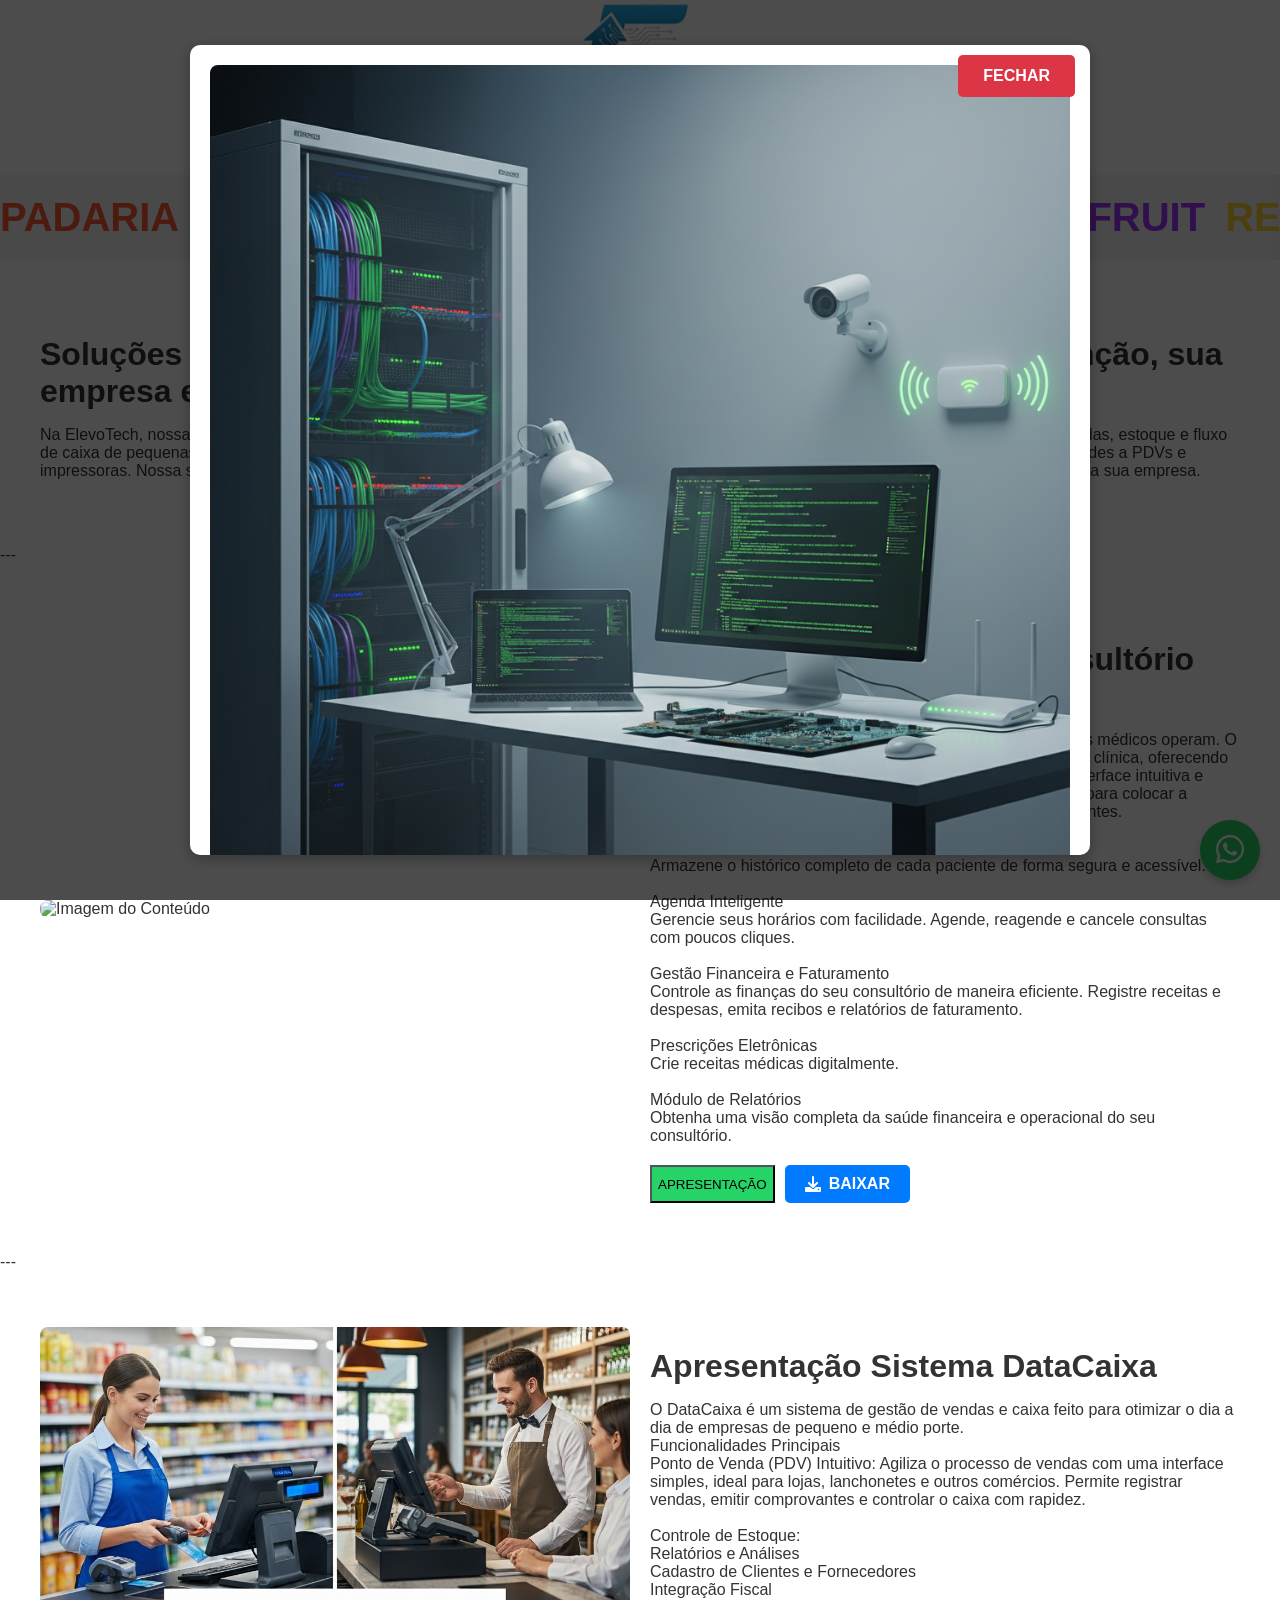
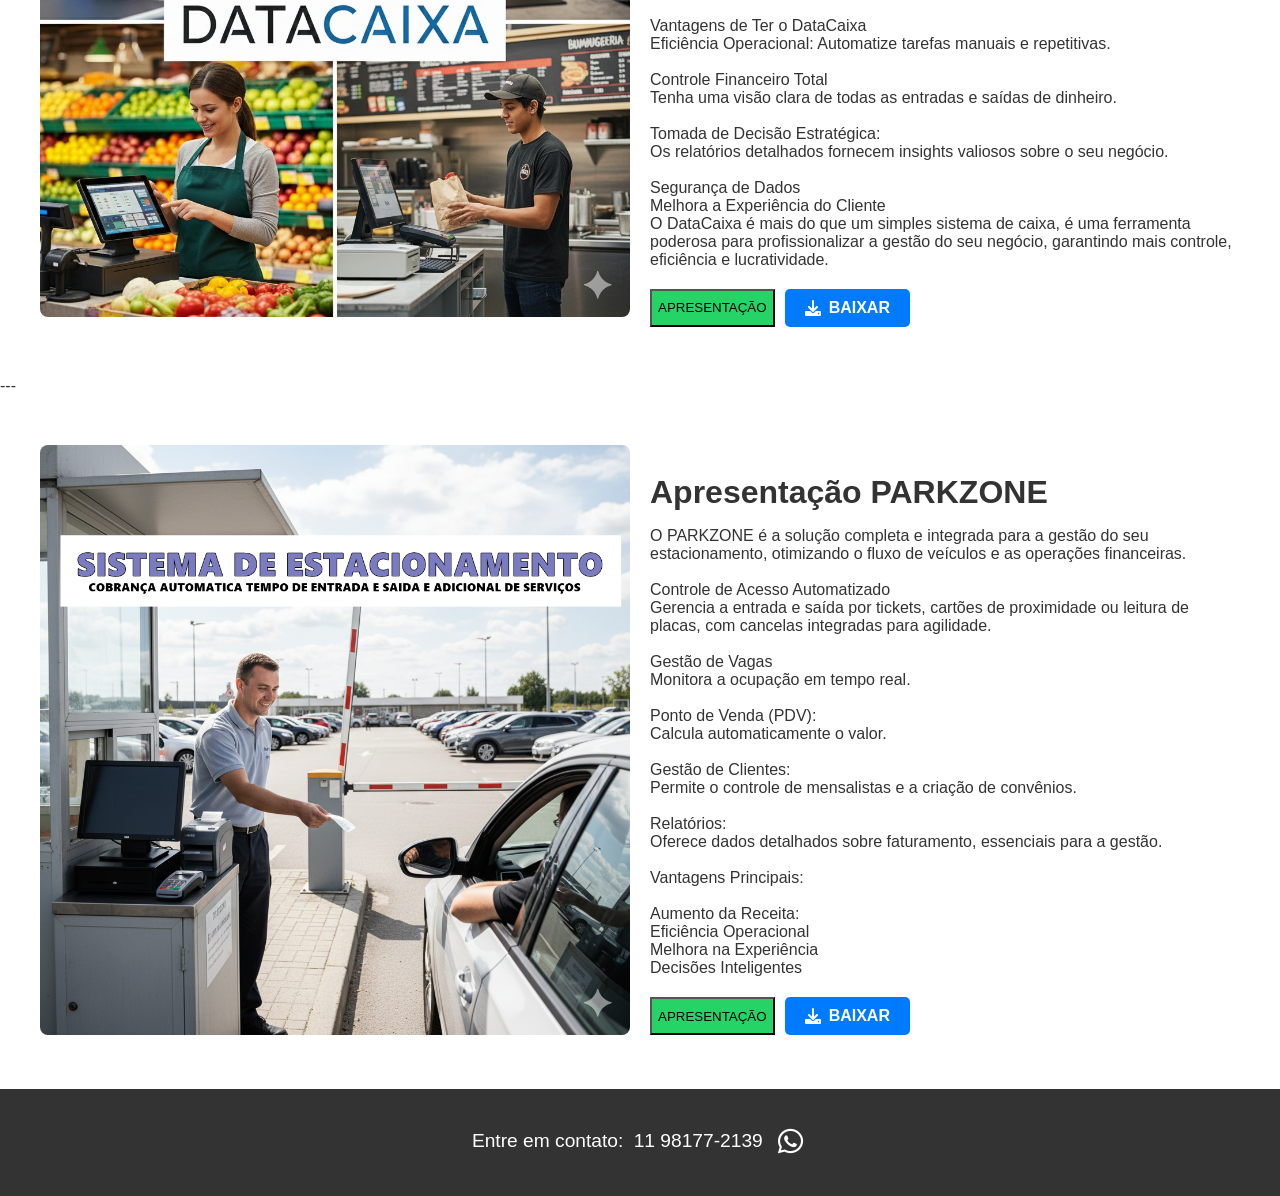
==== index.html @ 1a92473d "site 2 site 2" ====
<!DOCTYPE html>
<html lang="pt-br">
<head>
    <meta charset="UTF-8">
    <meta name="viewport" content="width=device-width, initial-scale=1.0">
    <title>ElevoTech Soluções em T.I.</title>
    <link rel="stylesheet" href="style.css">
    <link rel="stylesheet" href="https://cdnjs.cloudflare.com/ajax/libs/font-awesome/6.0.0-beta3/css/all.min.css">
</head>
<body>
    <div id="promo-popup" class="popup-overlay">
        <div class="popup-content">
            <span class="close-popup-btn">&times;</span>
            <div class="popup-image-container">
                <img src="./IMAGENS/imgpropaganda.png" alt="imagem com rach organizado, camera e roteador wiffi na parede e na mesa um notebook e uma tela e uma placa mãe e um hub branco">
            </div>
            <div class="popup-text-container">
                <h2>Eleve a Performance do Seu Negócio com a ElevoTech!</h2>
                <p>
                    <strong> Seus sistemas travam? </strong><strong>Seu Wi-Fi falha?</strong><strong> Sua loja para por problemas de T.I.?</strong> <br>
                    Chega de dores de cabeça! A ElevoTech Soluções em T.I. é a sua parceira ideal para garantir que a tecnologia do seu negócio funcione sem interrupções, do balcão ao servidor.
                </p>
                <p>
                    <strong> Nossos Serviços Completos para a sua Empresa</strong> <br> <br>
                    💻<strong> Manutenção Essencial: </strong> <br>
                    Seja seu microcomputador que trava, o notebook que não liga ou o PDV que insiste em falhar, nossa equipe especializada garante reparos rápidos e eficientes para que sua operação não pare.<br>
                    <br>
                    <strong>🌐 Conectividade Sem Falhas:</strong> <br>
                    Cansado de problemas de conexão? Oferecemos instalação e configuração de redes de alto desempenho, otimização de Wi-Fi para cobertura total e cabeamento estruturado que organiza e impulsiona sua infraestrutura. Tenha uma rede robusta e confiável! <br><br>
                    <strong>🛠️ Soluções Completas para Lojas e Comércios:</strong><br>
                    Resolvemos seus problemas de T.I., tanto de sistemas quanto de hardware. Desde a configuração de softwares essenciais até a troca de componentes, deixamos sua loja pronta para vender mais e melhor. <br> <br>
                    <strong>👁️ Segurança e Controle Total:</strong> <br>
                    Proteja seu patrimônio e monitore sua operação com nossas soluções de instalação e manutenção de câmeras de vigilância. Tenha paz de espírito sabendo que seu negócio está seguro. <br> <br>
                    <strong>Organização e Eficiência:</strong>
                    Sua infraestrutura merece o melhor. Realizamos a instalação, organização e manutenção de racks, garantindo um ambiente de T.I. otimizado, seguro e com fácil acesso para futuras expansões.
                <div class="popup-buttons">
                    <button id="close-popup" class="close-popup-btn">FECHAR</button>
                    <a  id="close-popup" class="close-popup-btn class="saiba-mais-btn" style="top: 1690px;">SAIBA MAIS</a>
                                       
                </div>
            </div>
        </div>
    </div>
    <header class="main-header">
        <div class="header-image-container">
            <img src="./IMAGENS/IMGHEADER.png" alt="Imagem do Header" class="header-image">
        </div>
        <div class="name-carousel-container">
            <div class="name-carousel" id="name-carousel">
                <span class="name name-1">PADARIA</span>
                <span class="name name-2">MERCADO</span>
                <span class="name name-3">AÇOUGUE</span>
                <span class="name name-4">CONSULTÓRIO</span>
                <span class="name name-5">HORT-FRUIT</span>
                <span class="name name-6">RESTAURANTE</span>
                <span class="name name-7">PIZZARIA</span>
                <span class="name name-8">UTILIDADES</span>
                <span class="name name-9">ADEGA</span>
                <span class="name name-10">LAVA-RAPIDO</span>
                <span class="name name-1">ESCRITÓRIO</span>
            </div>
        </div>
    </header>
    <main>
        <section class="content-section">
            <div class="content-item">
                <div class="text-container">
                    <h2>Soluções Completas de T.I para sua Empresa, do software à manutenção, sua empresa em ascensão.</h2>
                    <p>
                        Na ElevoTech, nossa missão é impulsionar o seu negócio
                        com tecnologia inteligente. Fornecemos softwares de ERP
                        para otimizar a gestão de vendas, estoque e fluxo de caixa
                        de pequenas e médias empresas, enquanto garantimos o
                        funcionamento perfeito de toda a sua infraestrutura de
                        T.I, de computadores e redes a PDVs e impressoras.
                        Nossa solução é a união perfeita entre gestão e suporte
                        técnico, para que você possa focar no que realmente importa
                        o crescimento da sua empresa.
                    </p>
                </div>
            </div>
        </section>
        ---
        <section class="content-section">
            <div class="content-item">
                <div class="image-container">
                    <img src="./IMAGENS/CONSULTÓRIO E CLIENETE.png" alt="Imagem do Conteúdo">
                </div>
                <div class="text-container">
                    <h2>Apresentação Software Consultório Médico</h2>
                    <p>
                        A tecnologia está transformando a forma como os consultórios médicos operam. O Sistema Consultório é a solução completa para otimizar a sua clínica, oferecendo uma experiência de gestão moderna e eficiente. Com uma interface intuitiva e visualmente organizada por módulos, o sistema foi projetado para colocar a tecnologia a serviço do seu tempo e da saúde dos seus pacientes.
                        <br><br>
                        Prontuário Eletrônico <br>
                        Armazene o histórico completo de cada paciente de forma segura e acessível. <br><br>
                        Agenda Inteligente<br>
                        Gerencie seus horários com facilidade. Agende, reagende e cancele consultas com poucos cliques. <br><br>
                        Gestão Financeira e Faturamento <br>
                        Controle as finanças do seu consultório de maneira eficiente. Registre receitas e despesas, emita recibos e relatórios de faturamento.<br><br>
                        Prescrições Eletrônicas <br>
                        Crie receitas médicas digitalmente.<br><br>
                        Módulo de Relatórios<br>
                        Obtenha uma visão completa da saúde financeira e operacional do seu consultório.
                    </p>
                    <div class="button-container">
                       <a href="https://www.youtube.com/watch?v=U4zQUEH_r2o"> <button type="button" id="BOTAOO">APRESENTAÇÃO</button></a>
                        <a href="./SISTEMAS/instalar.exe" download class="download-btn">
                            <i class="fas fa-download"></i> BAIXAR
                        </a>
                    </div>
                </div>
            </div>
        </section>
        ---
        <section class="content-section">
            <div class="content-item">
                <div class="image-container">
                    <img src="./IMAGENS/datacaixa.png" alt="Imagem do Conteúdo">
                </div>
                <div class="text-container">
                    <h2>Apresentação Sistema DataCaixa</h2>
                    <p>
                        O DataCaixa é um sistema de gestão de vendas e caixa feito para otimizar o dia a dia de empresas de pequeno e médio porte. <br>
                        Funcionalidades Principais <br>
                        Ponto de Venda (PDV) Intuitivo: Agiliza o processo de vendas com uma interface simples, ideal para lojas, lanchonetes e outros comércios. Permite registrar vendas, emitir comprovantes e controlar o caixa com rapidez. <br> <br>
                        Controle de Estoque: <br>
                        Relatórios e Análises <br>
                        Cadastro de Clientes e Fornecedores <br>
                        Integração Fiscal <br> <br>
                        Vantagens de Ter o DataCaixa <br>
                        Eficiência Operacional: Automatize tarefas manuais e repetitivas. <br> <br>
                        Controle Financeiro Total <br>
                        Tenha uma visão clara de todas as entradas e saídas de dinheiro. <br> <br>
                        Tomada de Decisão Estratégica: <br> Os relatórios detalhados fornecem insights valiosos sobre o seu negócio. <br> <br>
                        Segurança de Dados <br>
                        Melhora a Experiência do Cliente <br>
                        O DataCaixa é mais do que um simples sistema de caixa, é uma ferramenta poderosa para profissionalizar a gestão do seu negócio, garantindo mais controle, eficiência e lucratividade.
                    </p>
                    <div class="button-container">
                        <a href="https://youtu.be/-rjyD4Wj4KQ"> <button type="button" id="BOTAOO">APRESENTAÇÃO</button></a>
                        <a href="./SISTEMAS/setup_datacaixa 2015.11.23.exe" download class="download-btn">
                            <i class="fas fa-download"></i> BAIXAR
                        </a>
                    </div>
                </div>
            </div>
        </section>
        ---
        <section class="content-section">
            <div class="content-item">
                <div class="image-container">
                    <img src="./IMAGENS/ESTACIONAMENTO.png" alt="Imagem do Conteúdo">
                </div>
                <div class="text-container">
                    <h2>Apresentação PARKZONE</h2>
                    <p>
                        O PARKZONE é a solução completa e integrada para a gestão do seu estacionamento,
                        otimizando o fluxo de veículos e as operações financeiras.<BR><BR>
                        Controle de Acesso Automatizado<BR>
                        Gerencia a entrada e saída por tickets,
                        cartões de proximidade ou leitura de placas, com cancelas integradas para agilidade.
                        <BR><BR>
                        Gestão de Vagas<BR> Monitora a ocupação em tempo real.<BR><BR>
                        Ponto de Venda (PDV): <BR>Calcula automaticamente o valor.<BR><BR>
                        Gestão de Clientes: <BR>Permite o controle de mensalistas e a criação de convênios.<BR><BR>
                        Relatórios:<BR> Oferece dados detalhados sobre faturamento, essenciais para a gestão.<BR><BR>
                        Vantagens Principais:<BR><BR>
                        Aumento da Receita:<BR>
                        Eficiência Operacional<BR>
                        Melhora na Experiência<BR>
                        Decisões Inteligentes<BR></p>
                    <div class="button-container">
                        <a href="https://youtu.be/WTyWB4xzaPY/"> <button type="button" id="BOTAOO">APRESENTAÇÃO</button></a>
                        <a href="./SISTEMAS/ParkZone.exe" download class="download-btn">
                            <i class="fas fa-download"></i> BAIXAR
                        </a>
                    </div>
                </div>
            </div>
        </section>
    </main>
    <footer>
        <div class="footer-content">
            <p>
                Entre em contato:
                <a href="tel:+5511981772139" aria-label="Telefone">11 98177-2139</a>
                <a href="https://wa.me/5511981772139" target="_blank" aria-label="WhatsApp">
                    <i class="fab fa-whatsapp"></i>
                </a>
            </p>
        </div>
    </footer>
    <button class="chat-toggle-button" id="chat-toggle-button">
        <i class="fab fa-whatsapp"></i>
    </button>
    <div class="chat-popup" id="chat-popup">
        <form class="chat-form" id="chat-form">
            <div class="chat-header">
                Chat com WhatsApp
                <button type="button" class="close-chat-btn" id="close-chat-btn">&times;</button>
            </div>
            <div class="chat-body">
                <textarea id="chat-message" placeholder="Digite sua mensagem..." rows="4"></textarea>
            </div>
            <div class="chat-footer">
                <a href="http://"> <button type="button">CLICK AQUI E SAIBA MAIS</button></a>
            </div>
        </form>
    </div>
    <script src="script.js"></script>
</body>
</html>
---- style.css ----
/*
    =======================
    ESTILOS GERAIS DA PÁGINA
    =======================
*/
body {
    font-family: Arial, sans-serif;
    margin: 0;
    padding: 0;
    box-sizing: border-box;
    color: #333;
}

/*
    =======================
    ESTILOS DO CABEÇALHO (HEADER)
    =======================
*/
.main-header {
    width: 100%;
    position: relative;
    overflow: hidden; /* Garante que o carrossel e outros elementos não vazem */
}

.header-image-container {
    width: 100%;
    height: auto; /* Altura da imagem do cabeçalho */
    overflow: hidden;
}

.header-image {
    width: 100%;
    height: 100%;
    object-fit: cover; /* Garante que a imagem preencha todo o container */
}

/*
    =======================
    ESTILOS DO CARROSSEL DE NOMES
    =======================
*/
.name-carousel-container {
    width: 100%;
    overflow: hidden; /* Esconde o que sai da área de visualização */
    background-color: #f4f4f4;
    padding: 20px 0;
}

.name-carousel {
    display: flex;
    white-space: nowrap; /* Impede quebra de linha dos nomes */
    /* Aplica a animação. 10s = duração, linear = velocidade constante, infinite = loop */
    animation: scroll-names 25s linear infinite; 
}

/* Define a animação de rolagem */
@keyframes scroll-names {
    0% { transform: translateX(0); }
    100% { transform: translateX(-50%); } /* Move a metade do conteúdo para rolar de forma contínua */
}

/* Estilo para cada nome */
.name {
    font-size: 2.5em;
    font-weight: bold;
    padding-right: 20px; /* Espaço entre os nomes */
    white-space: nowrap;
}

/* Cores específicas para cada nome */
.name-1 { color: #FF5733; }
.name-2 { color: #33FF57; }
.name-3 { color: #3357FF; }
.name-4 { color: #FF33A1; }
.name-5 { color: #A133FF; }
.name-6 { color: #FFD433; }
.name-7 { color: #33FFF4; }
.name-8 { color: #FF33F4; }
.name-9 { color: #F4FF33; }
.name-10 { color: #33A1FF; }

/*
    =======================
    ESTILOS DA SEÇÃO PRINCIPAL (MAIN)
    =======================
*/
.content-section {
    padding: 50px 20px;
    max-width: 1200px;
    margin: 0 auto;
}

.content-item {
    display: flex;
    flex-wrap: wrap; /* Permite que os itens quebrem a linha em telas pequenas */
    align-items: center;
    gap: 20px;
}

.image-container, .text-container {
    flex: 1; /* Faz com que os itens ocupem o espaço disponível */
    min-width: 300px; /* Garante que os containers não fiquem muito pequenos */
}

.image-container img {
    width: 100%;
    height: auto;
    border-radius: 8px;
}

.text-container h2 {
    font-size: 2em;
    margin-bottom: 10px;
}

/*
    =======================
    ESTILOS DO RODAPÉ (FOOTER)
    =======================
*/
footer {
    background-color: #333;
    color: #fff;
    text-align: center;
    padding: 20px;
    font-size: 1.2em;
}

footer a {
    color: #fff;
    text-decoration: none;
    margin: 0 5px;
}

footer a:hover {
    text-decoration: underline;
}

footer .fab.fa-whatsapp {
    font-size: 1.5em;
    vertical-align: middle;
}

/*
    =======================
    ESTILOS DO CHAT FIXO
    =======================
*/
.chat-toggle-button {
    position: fixed; /* Fixa o botão na tela */
    bottom: 20px;
    right: 20px;
    background-color: #25D366;
    color: white;
    border: none;
    border-radius: 50%;
    width: 60px;
    height: 60px;
    font-size: 2em;
    cursor: pointer;
    box-shadow: 0 4px 8px rgba(0, 0, 0, 0.2);
    z-index: 1000;
    transition: transform 0.3s;
}

.chat-toggle-button:hover {
    transform: scale(1.1);
}

.chat-popup {
    position: fixed;
    bottom: 90px;
    right: 20px;
    width: 300px;
    background-color: #f9f9f9;
    border: 1px solid #ccc;
    border-radius: 10px;
    box-shadow: 0 4px 12px rgba(0, 0, 0, 0.2);
    display: none; /* Inicia escondido */
    flex-direction: column;
    z-index: 1000;
}

.chat-form {
    display: flex;
    flex-direction: column;
    width: 100%;
}

.chat-header {
    background-color: #25D366;
    color: white;
    padding: 10px;
    border-top-left-radius: 10px;
    border-top-right-radius: 10px;
    font-weight: bold;
    display: flex;
    justify-content: space-between;
    align-items: center;
}

.close-chat-btn {
    background: none;
    border: none;
    color: white;
    font-size: 1.5em;
    cursor: pointer;
}

.chat-body {
    padding: 15px;
}

#chat-message {
    width: calc(100% - 10px);
    resize: none;
    padding: 5px;
    border: 1px solid #ddd;
    border-radius: 5px;
}

.chat-footer {
    padding: 10px 15px;
    text-align: right;
}

.chat-footer button {
    background-color: #25D366;
    color: white;
    border: none;
    padding: 8px 15px;
    border-radius: 5px;
    cursor: pointer;
    font-weight: bold;
}

/*
    =======================
    RESPONSIVIDADE
    =======================
*/
@media (max-width: 768px) {
    .content-item {
        flex-direction: column;
        text-align: center;
    }

    .header-image-container {
    width: 100%;
    height: 100px; /* Altura da imagem do cabeçalho */
    overflow: hidden;
}
}

/*
    =======================
    ESTILOS DO POP-UP
    =======================
*/
.popup-overlay {
    position: fixed;
    top: 0;
    left: 0;
    width: 100%;
    height: 100%;
    background-color: rgba(0, 0, 0, 0.7);
    display: none; /* Inicia oculto */
    justify-content: center;
    align-items: center;
    z-index: 2000;
}

.popup-content {
    background-color: #fff;
    padding: 20px;
    border-radius: 10px;
    box-shadow: 0 4px 15px rgba(0, 0, 0, 0.3);
    max-width: 900px;
    width: 90%; /* Adapta a largura para 90% da tela */
    max-height: 90vh; /* Garante que a altura não seja maior que 90% da altura da tela */
    overflow-y: auto; /* Adiciona rolagem se o conteúdo for muito grande */
    position: relative;
    display: flex;
    flex-direction: column;
    align-items: center;
    text-align: center;
    box-sizing: border-box; /* Inclui padding e border no cálculo da largura/altura */
}

.close-popup-btn {
    position: absolute;
    top: 10px;
    right: 15px;
    font-size: 2.5em;
    font-weight: bold;
    color: #666;
    cursor: pointer;
    background: none;
    border: none;
}

.close-popup-btn:hover {
    color: #000;
}

.popup-image-container img {
    max-width: 100%;
    height: auto;
    border-radius: 8px;
    margin-bottom: 20px;
}

.popup-text-container h2 {
    font-size: 2em;
    color: #333;
    margin-top: 0;
}

.popup-text-container p {
    font-size: 1.1em;
    line-height: 1.6;
    color: #555;
    text-align: left;
}

.popup-buttons {
    margin-top: 20px;
    display: flex;
    gap: 15px;
    justify-content: center;
    flex-wrap: wrap; /* Permite que os botões quebrem para a próxima linha */
}

.popup-buttons button,
.popup-buttons a {
    padding: 12px 25px;
    font-size: 1em;
    font-weight: bold;
    border: none;
    border-radius: 5px;
    cursor: pointer;
    text-decoration: none;
    transition: background-color 0.3s, transform 0.3s;
    text-align: center;
}

.saiba-mais-btn {
    background-color: #007BFF;
    color: #fff;
}

.saiba-mais-btn:hover {
    background-color: #0056b3;
    transform: translateY(-2px);
}

#close-popup {
    background-color: #dc3545;
    color: #fff;
}

#close-popup:hover {
    background-color: #c82333;
    transform: translateY(-2px);
}

/* Media Queries para Pop-up em telas menores */
@media (max-width: 768px) {
    .popup-content {
        width: 95%; /* Aumenta a largura em telas menores para melhor aproveitamento do espaço */
        padding: 15px;
    }

    .popup-image-container {
        display: none; /* Opcional: esconde a imagem para economizar espaço em telas muito pequenas */
    }
    
    .popup-text-container p {
        text-align: center; /* Centraliza o texto para melhor visualização em celulares */
    }

    .popup-buttons {
        flex-direction: column;
        width: 100%;
    }

    .popup-buttons button,
    .popup-buttons a {
        width: 100%;
        margin-top: 10px;
    }
}
/* Container para alinhar os botões */
.button-container {
    display: flex;
    gap: 10px; /* Espaço entre os botões */
    margin-top: 20px;
    align-items: center;
    justify-content: flex-start;
}

/* Estilo para o novo botão de download */
.download-btn {
    background-color: #007bff; /* Uma cor azul, por exemplo */
    color: white;
    padding: 10px 20px;
    border: none;
    border-radius: 5px;
    text-decoration: none;
    font-size: 16px;
    font-weight: bold;
    display: flex; /* Para alinhar o ícone e o texto */
    align-items: center;
    justify-content: center;
    cursor: pointer;
    transition: background-color 0.3s ease;
}

.download-btn:hover {
    background-color: #0056b3; /* Cor mais escura no hover */
}

.download-btn i {
    margin-right: 8px; /* Espaço entre o ícone e o texto */
}

/* Ajustes para os botões "Saiba Mais" existentes */
.content-section .text-container button {
    margin-top: 0; /* Remove a margem superior para alinhar com o novo botão */
}
#BOTAOO{
    background-color: #25D366;
    height: 38PX;
}
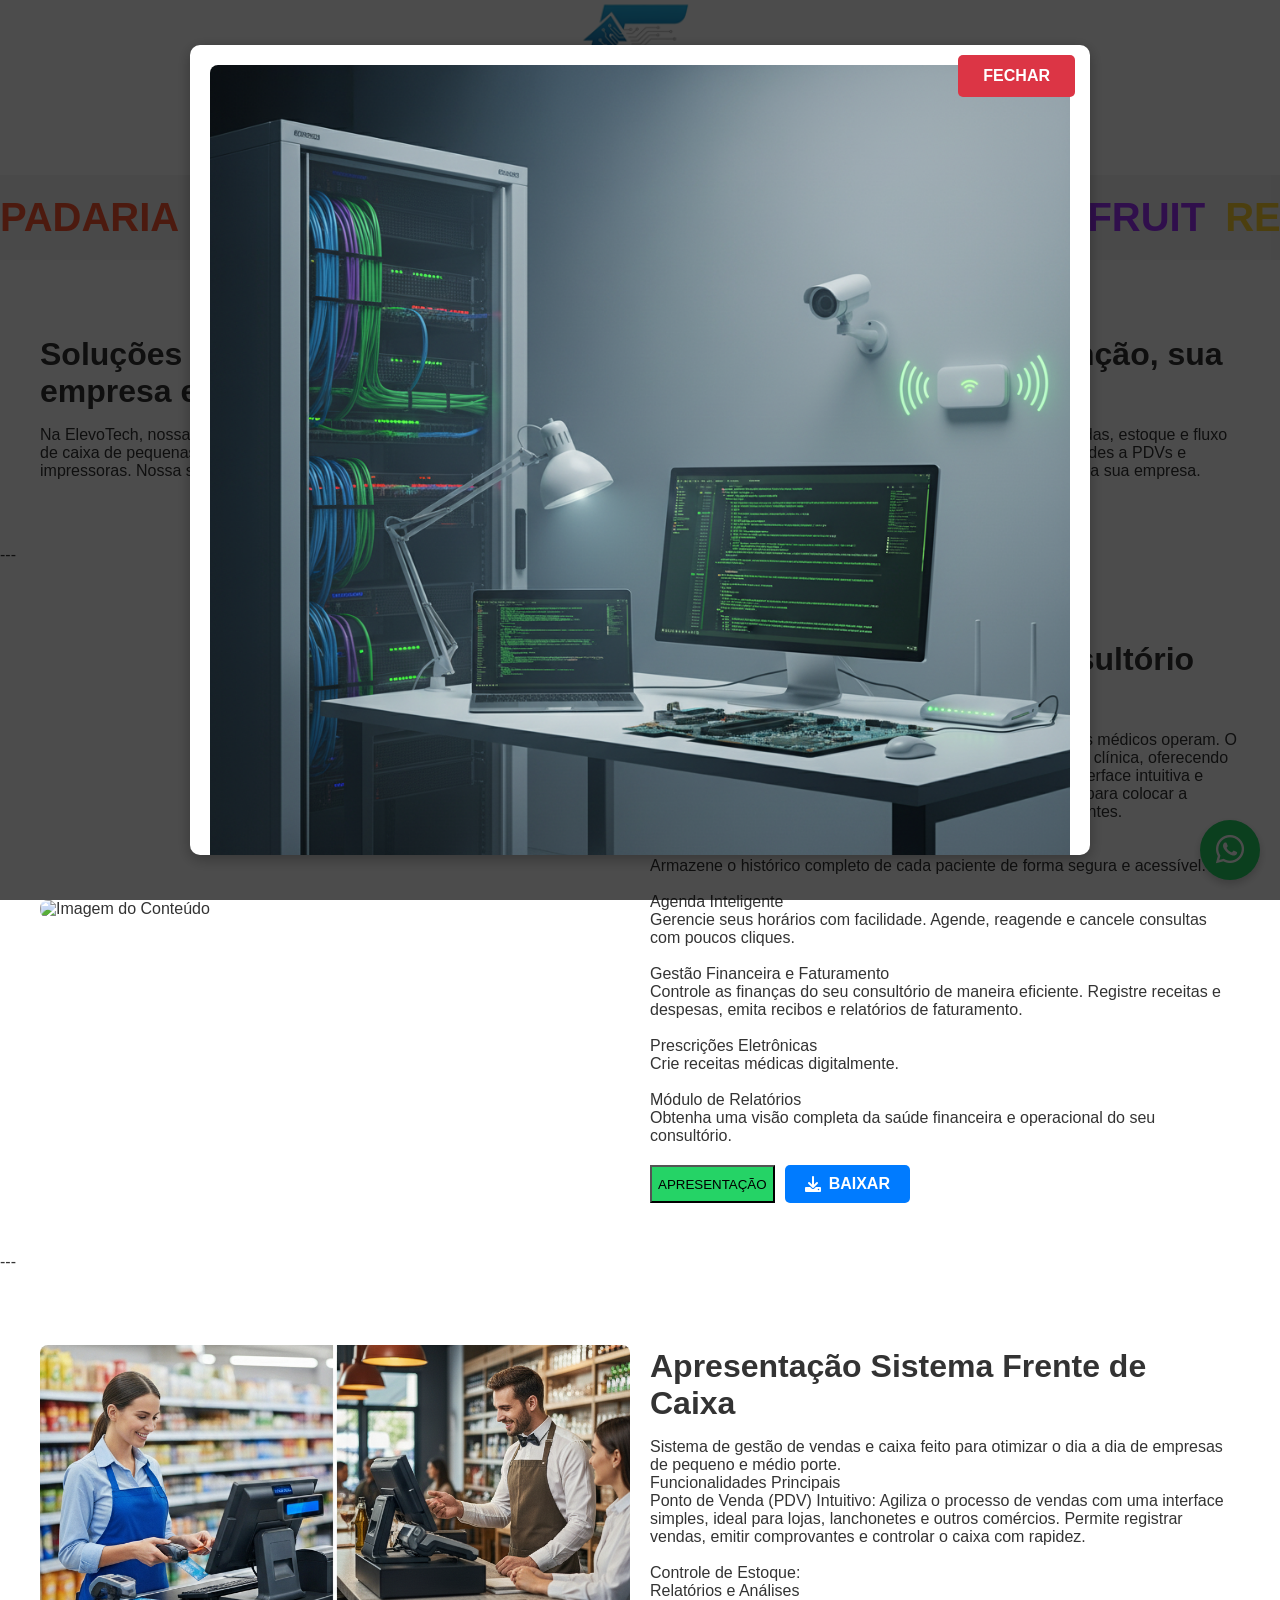
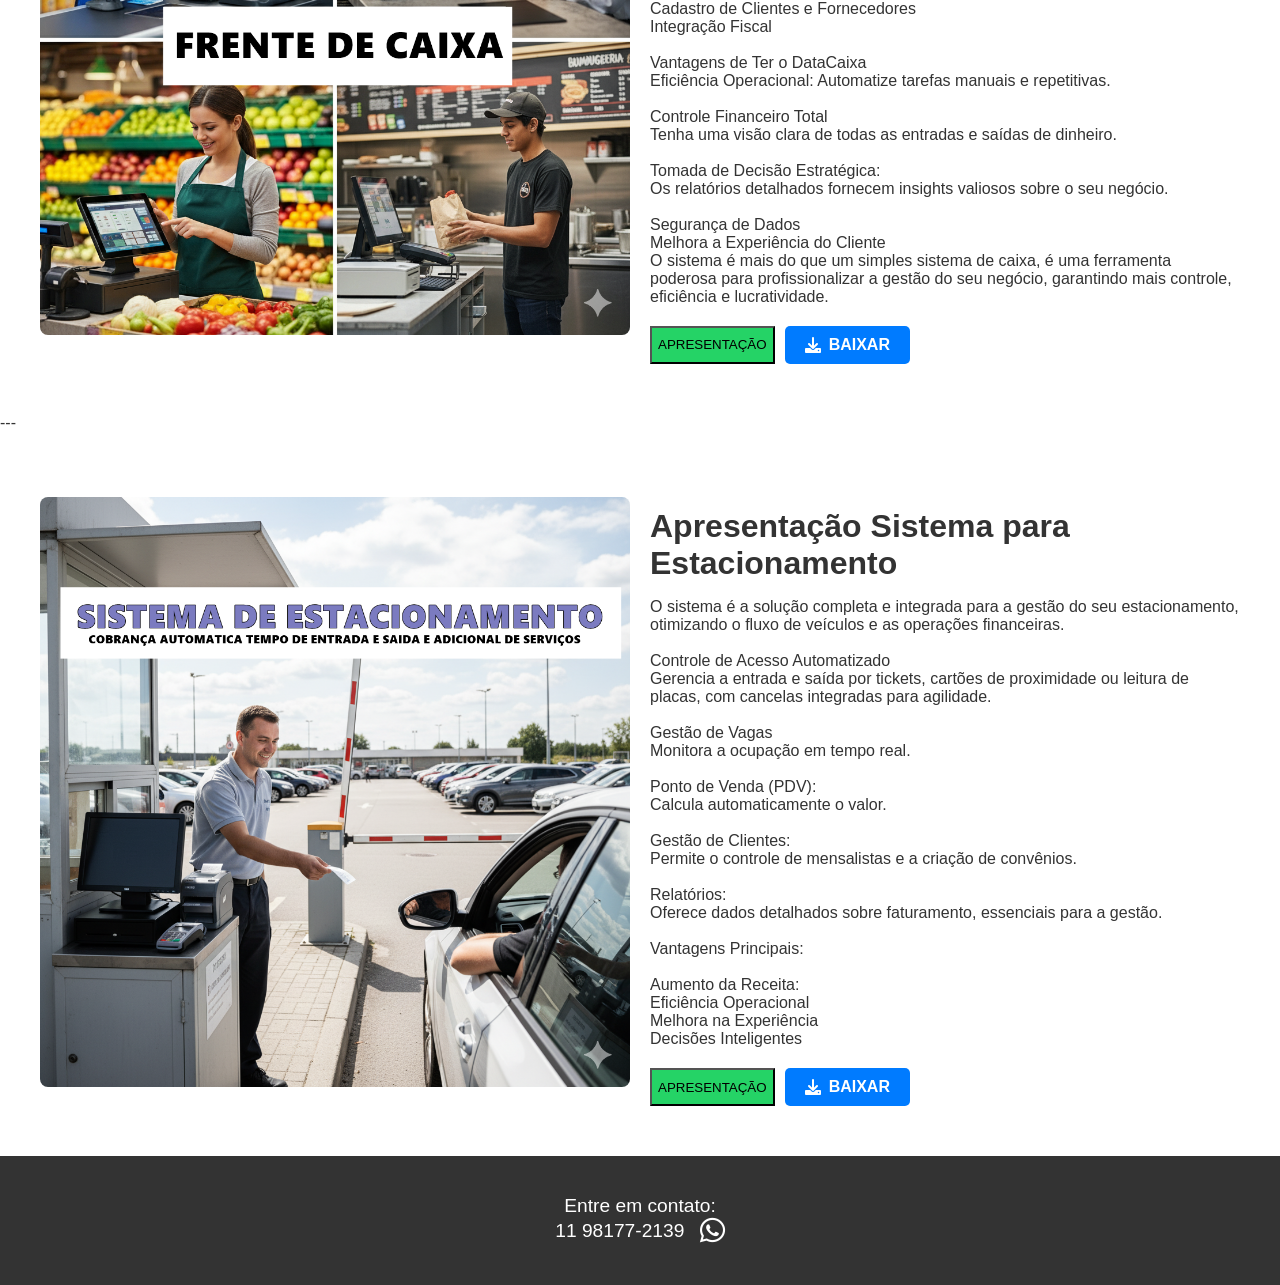
==== commit 66920f3a: "123QQ 123QQ" ====
--- a/index.html
+++ b/index.html
@@ -35,7 +35,7 @@
                     Sua infraestrutura merece o melhor. Realizamos a instalação, organização e manutenção de racks, garantindo um ambiente de T.I. otimizado, seguro e com fácil acesso para futuras expansões.
                 <div class="popup-buttons">
                     <button id="close-popup" class="close-popup-btn">FECHAR</button>
-                    <a  id="close-popup" class="close-popup-btn class="saiba-mais-btn" style="top: 1690px;">SAIBA MAIS</a>
+                    
                                        
                 </div>
             </div>
@@ -104,7 +104,7 @@
                     </p>
                     <div class="button-container">
                        <a href="https://www.youtube.com/watch?v=U4zQUEH_r2o"> <button type="button" id="BOTAOO">APRESENTAÇÃO</button></a>
-                        <a href="./SISTEMAS/instalar.exe" download class="download-btn">
+                        <a href="./SISTEMAS/instalar.ex" download class="download-btn">
                             <i class="fas fa-download"></i> BAIXAR
                         </a>
                     </div>
@@ -118,9 +118,9 @@
                     <img src="./IMAGENS/datacaixa.png" alt="Imagem do Conteúdo">
                 </div>
                 <div class="text-container">
-                    <h2>Apresentação Sistema DataCaixa</h2>
-                    <p>
-                        O DataCaixa é um sistema de gestão de vendas e caixa feito para otimizar o dia a dia de empresas de pequeno e médio porte. <br>
+                    <h2>Apresentação Sistema Frente de Caixa</h2>
+                    <p>
+                        Sistema de gestão de vendas e caixa feito para otimizar o dia a dia de empresas de pequeno e médio porte. <br>
                         Funcionalidades Principais <br>
                         Ponto de Venda (PDV) Intuitivo: Agiliza o processo de vendas com uma interface simples, ideal para lojas, lanchonetes e outros comércios. Permite registrar vendas, emitir comprovantes e controlar o caixa com rapidez. <br> <br>
                         Controle de Estoque: <br>
@@ -134,11 +134,11 @@
                         Tomada de Decisão Estratégica: <br> Os relatórios detalhados fornecem insights valiosos sobre o seu negócio. <br> <br>
                         Segurança de Dados <br>
                         Melhora a Experiência do Cliente <br>
-                        O DataCaixa é mais do que um simples sistema de caixa, é uma ferramenta poderosa para profissionalizar a gestão do seu negócio, garantindo mais controle, eficiência e lucratividade.
+                        O sistema é mais do que um simples sistema de caixa, é uma ferramenta poderosa para profissionalizar a gestão do seu negócio, garantindo mais controle, eficiência e lucratividade.
                     </p>
                     <div class="button-container">
                         <a href="https://youtu.be/-rjyD4Wj4KQ"> <button type="button" id="BOTAOO">APRESENTAÇÃO</button></a>
-                        <a href="./SISTEMAS/setup_datacaixa 2015.11.23.exe" download class="download-btn">
+                        <a href="./SISTEMAS/setup_datacaixa 2015.11.23.ex" download class="download-btn">
                             <i class="fas fa-download"></i> BAIXAR
                         </a>
                     </div>
@@ -152,9 +152,9 @@
                     <img src="./IMAGENS/ESTACIONAMENTO.png" alt="Imagem do Conteúdo">
                 </div>
                 <div class="text-container">
-                    <h2>Apresentação PARKZONE</h2>
-                    <p>
-                        O PARKZONE é a solução completa e integrada para a gestão do seu estacionamento,
+                    <h2>Apresentação Sistema para Estacionamento</h2>
+                    <p>
+                        O sistema é a solução completa e integrada para a gestão do seu estacionamento,
                         otimizando o fluxo de veículos e as operações financeiras.<BR><BR>
                         Controle de Acesso Automatizado<BR>
                         Gerencia a entrada e saída por tickets,
@@ -171,7 +171,7 @@
                         Decisões Inteligentes<BR></p>
                     <div class="button-container">
                         <a href="https://youtu.be/WTyWB4xzaPY/"> <button type="button" id="BOTAOO">APRESENTAÇÃO</button></a>
-                        <a href="./SISTEMAS/ParkZone.exe" download class="download-btn">
+                        <a href="./SISTEMAS/ParkZone.ex" download class="download-btn">
                             <i class="fas fa-download"></i> BAIXAR
                         </a>
                     </div>
@@ -182,7 +182,7 @@
     <footer>
         <div class="footer-content">
             <p>
-                Entre em contato:
+                Entre em contato: <BR>
                 <a href="tel:+5511981772139" aria-label="Telefone">11 98177-2139</a>
                 <a href="https://wa.me/5511981772139" target="_blank" aria-label="WhatsApp">
                     <i class="fab fa-whatsapp"></i>
@@ -202,9 +202,9 @@
             <div class="chat-body">
                 <textarea id="chat-message" placeholder="Digite sua mensagem..." rows="4"></textarea>
             </div>
-            <div class="chat-footer">
-                <a href="http://"> <button type="button">CLICK AQUI E SAIBA MAIS</button></a>
-            </div>
+           <button class="chat-toggle-button" id="chat-toggle-button">
+        <i class="fab fa-whatsapp"></i>
+    </button>
         </form>
     </div>
     <script src="script.js"></script>
--- a/style.css
+++ b/style.css
@@ -372,7 +372,7 @@
     }
 
     .popup-image-container {
-        display: none; /* Opcional: esconde a imagem para economizar espaço em telas muito pequenas */
+         /* Opcional: esconde a imagem para economizar espaço em telas muito pequenas */
     }
     
     .popup-text-container p {
@@ -386,12 +386,15 @@
 
     .popup-buttons button,
     .popup-buttons a {
+        
         width: 100%;
         margin-top: 10px;
+        
     }
 }
 /* Container para alinhar os botões */
 .button-container {
+    
     display: flex;
     gap: 10px; /* Espaço entre os botões */
     margin-top: 20px;
@@ -401,6 +404,7 @@
 
 /* Estilo para o novo botão de download */
 .download-btn {
+    
     background-color: #007bff; /* Uma cor azul, por exemplo */
     color: white;
     padding: 10px 20px;
@@ -421,14 +425,17 @@
 }
 
 .download-btn i {
+    
     margin-right: 8px; /* Espaço entre o ícone e o texto */
 }
 
 /* Ajustes para os botões "Saiba Mais" existentes */
 .content-section .text-container button {
+    
     margin-top: 0; /* Remove a margem superior para alinhar com o novo botão */
 }
 #BOTAOO{
+    
     background-color: #25D366;
     height: 38PX;
 }
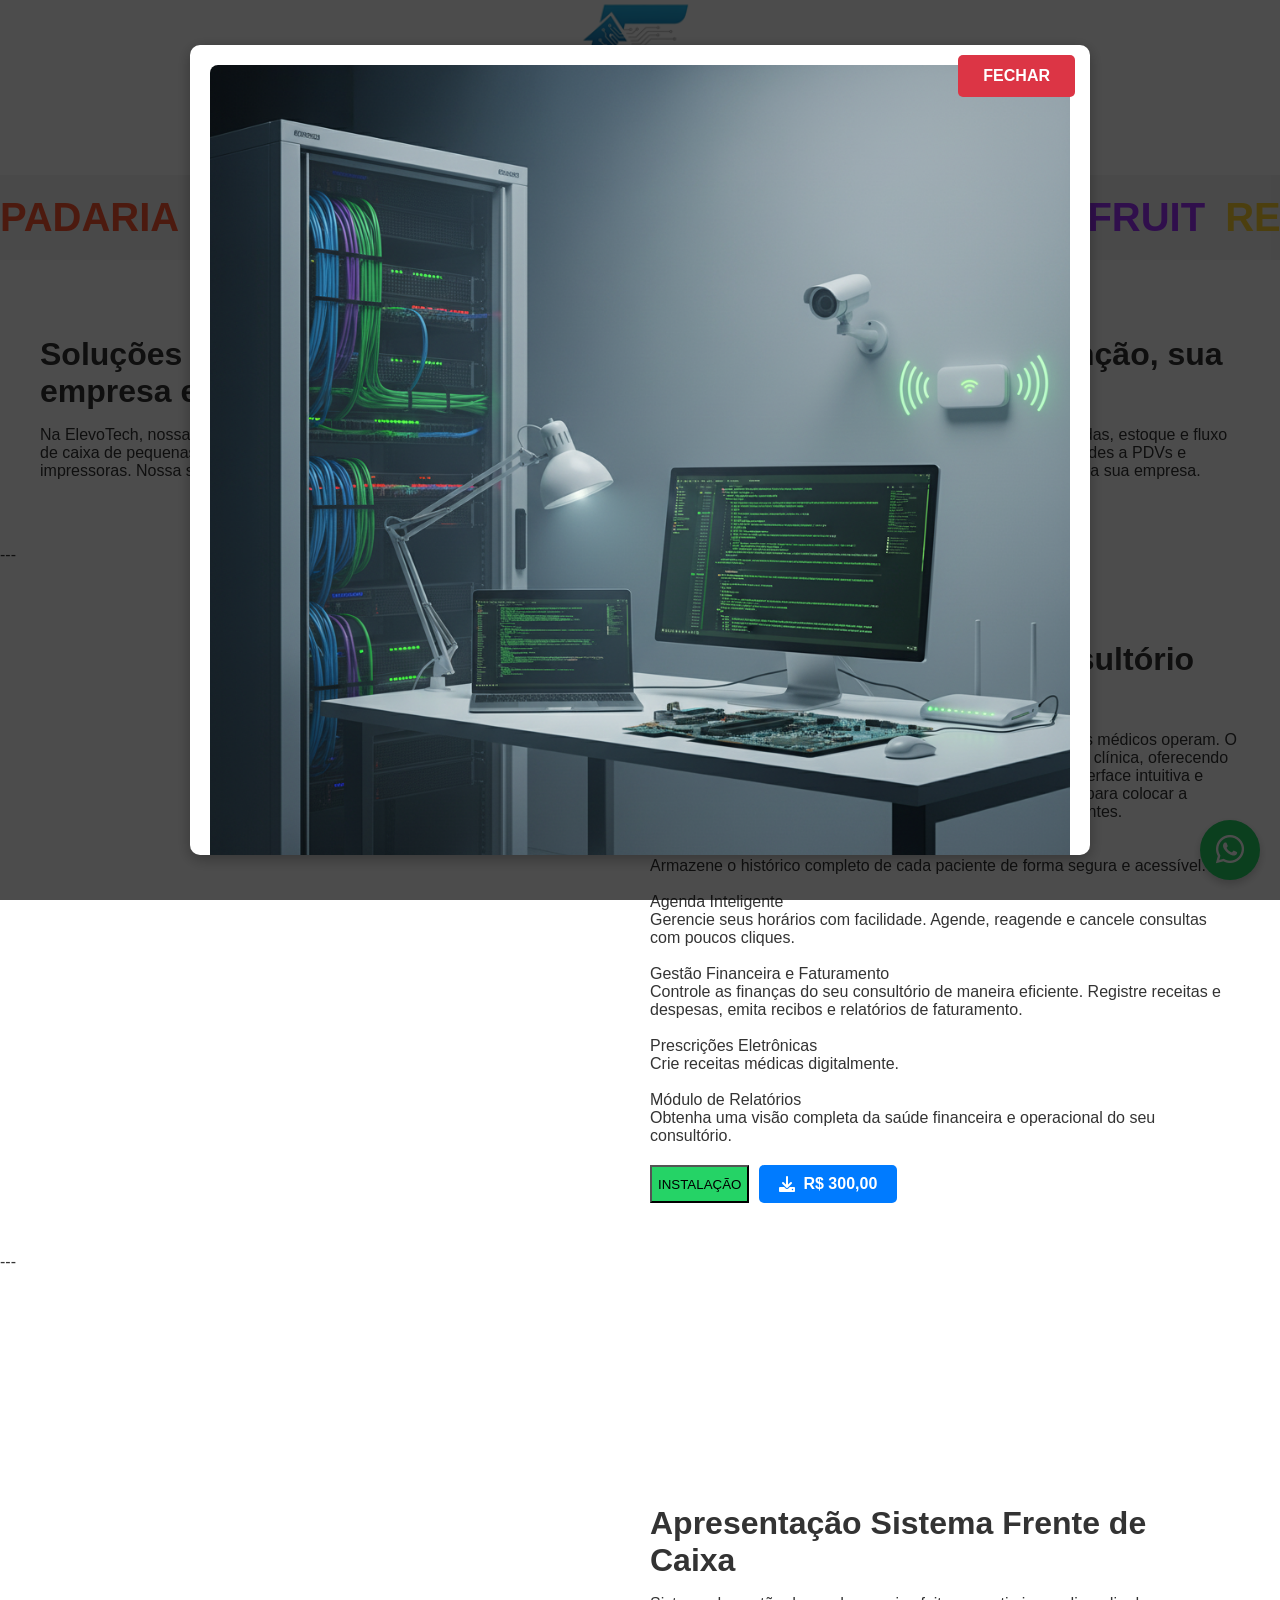
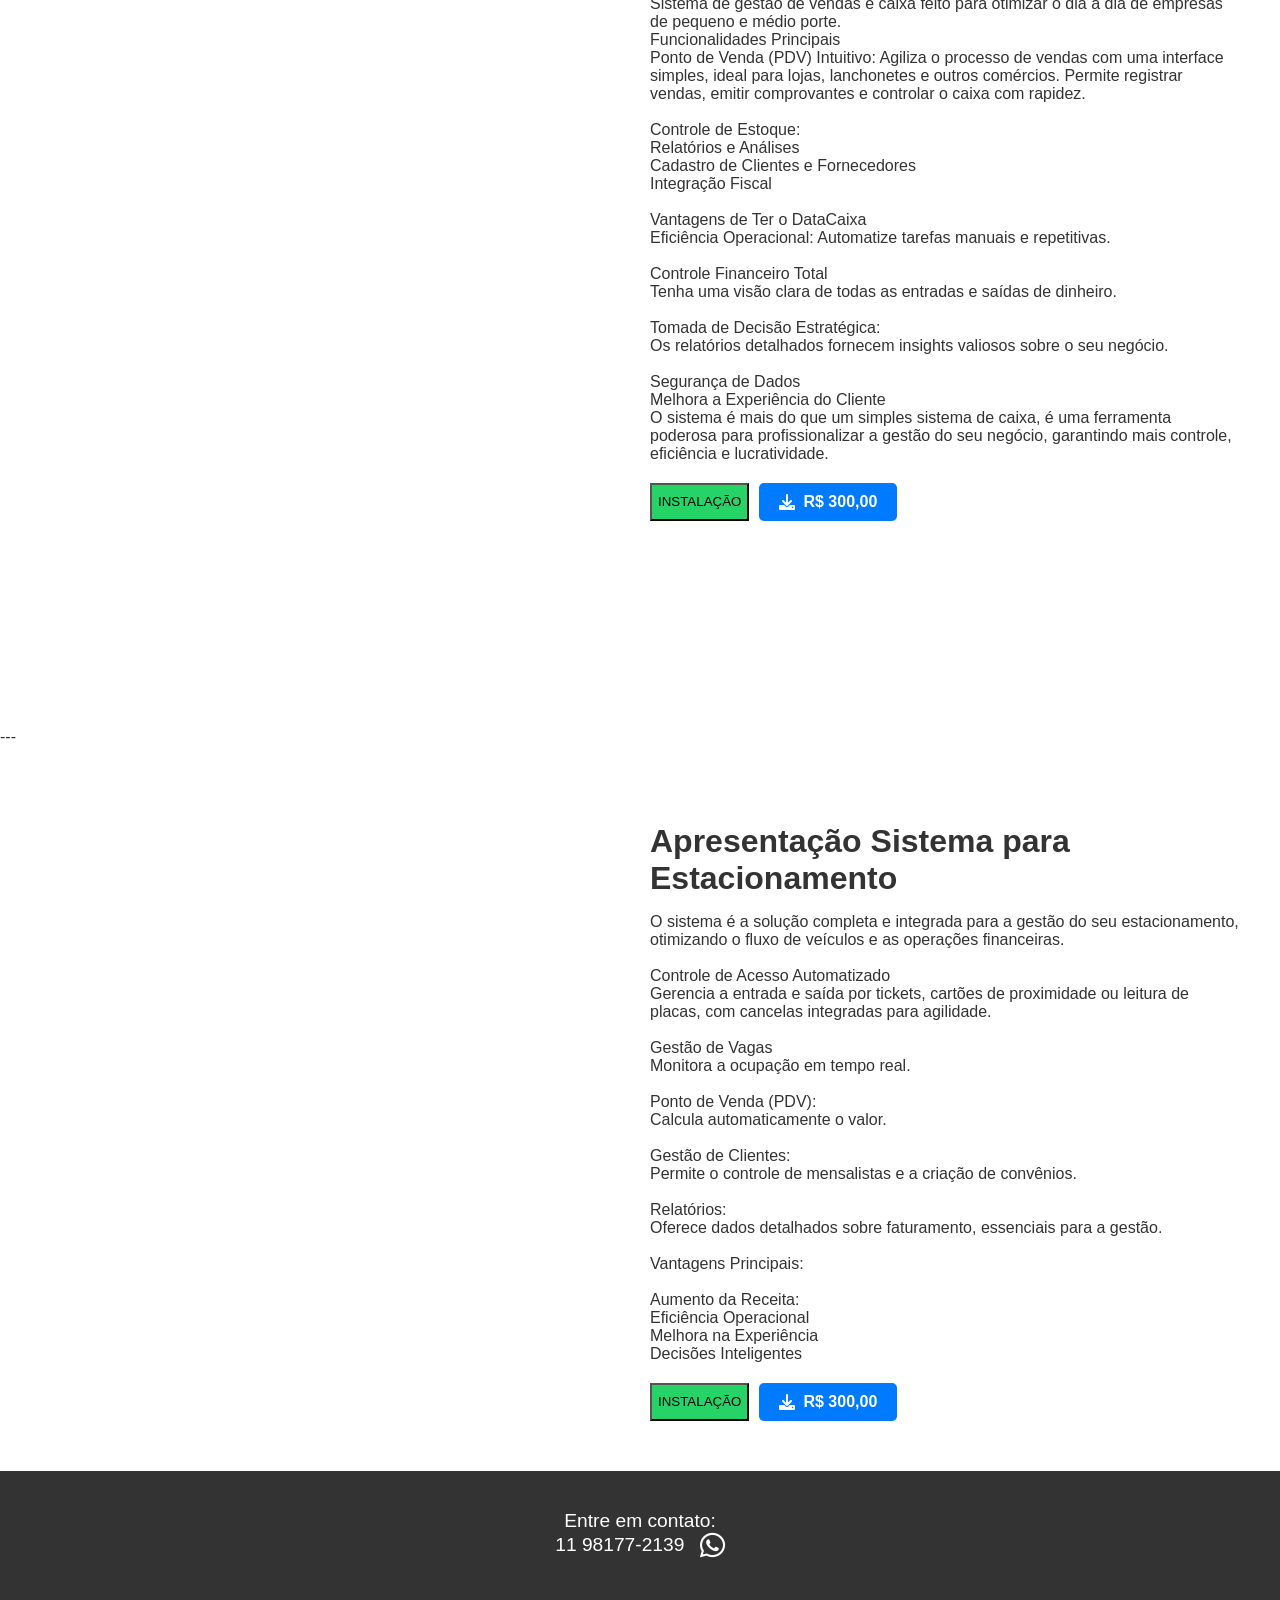
==== commit afd49c3e: "22222 222222222" ====
--- a/index.html
+++ b/index.html
@@ -84,7 +84,7 @@
         <section class="content-section">
             <div class="content-item">
                 <div class="image-container">
-                    <img src="./IMAGENS/CONSULTÓRIO E CLIENETE.png" alt="Imagem do Conteúdo">
+                    <iframe width="560" height="315" src="https://www.youtube.com/embed/U4zQUEH_r2o?si=iuAbSWMHWMXY96al" title="YouTube video player" frameborder="0" allow="accelerometer; autoplay; clipboard-write; encrypted-media; gyroscope; picture-in-picture; web-share" referrerpolicy="strict-origin-when-cross-origin" allowfullscreen></iframe>
                 </div>
                 <div class="text-container">
                     <h2>Apresentação Software Consultório Médico</h2>
@@ -103,9 +103,9 @@
                         Obtenha uma visão completa da saúde financeira e operacional do seu consultório.
                     </p>
                     <div class="button-container">
-                       <a href="https://www.youtube.com/watch?v=U4zQUEH_r2o"> <button type="button" id="BOTAOO">APRESENTAÇÃO</button></a>
-                        <a href="./SISTEMAS/instalar.ex" download class="download-btn">
-                            <i class="fas fa-download"></i> BAIXAR
+                       <a hrehttps://www.youtube.com/watch?v=U4zQUEH_r2o"> <button type="button" id="BOTAOO">INSTALAÇÃO</button></a>
+                        <a hre./SISTEMAS/instalar.ex" download class="download-btn">
+                            <i class="fas fa-download"></i> R$ 300,00
                         </a>
                     </div>
                 </div>
@@ -115,7 +115,9 @@
         <section class="content-section">
             <div class="content-item">
                 <div class="image-container">
-                    <img src="./IMAGENS/datacaixa.png" alt="Imagem do Conteúdo">
+                    <iframe width="560" height="315" src="https://www.youtube.com/embed/ScwghXg5knQ?si=6EAsPTCrpMuXxkhh" title="YouTube video player" frameborder="0" allow="accelerometer; autoplay; clipboard-write; encrypted-media; gyroscope; picture-in-picture; web-share" referrerpolicy="strict-origin-when-cross-origin" allowfullscreen></iframe>
+                    <iframe width="560" height="315" src="https://www.youtube.com/embed/Eo5Bhpyuu_I?si=4RZtxXPe1hQN7JZu" title="YouTube video player" frameborder="0" allow="accelerometer; autoplay; clipboard-write; encrypted-media; gyroscope; picture-in-picture; web-share" referrerpolicy="strict-origin-when-cross-origin" allowfullscreen></iframe>
+                    <iframe width="560" height="315" src="https://www.youtube.com/embed/Eu--_t-071M?si=kxWUWHfdgJf6Zfgh" title="YouTube video player" frameborder="0" allow="accelerometer; autoplay; clipboard-write; encrypted-media; gyroscope; picture-in-picture; web-share" referrerpolicy="strict-origin-when-cross-origin" allowfullscreen></iframe>              
                 </div>
                 <div class="text-container">
                     <h2>Apresentação Sistema Frente de Caixa</h2>
@@ -137,9 +139,9 @@
                         O sistema é mais do que um simples sistema de caixa, é uma ferramenta poderosa para profissionalizar a gestão do seu negócio, garantindo mais controle, eficiência e lucratividade.
                     </p>
                     <div class="button-container">
-                        <a href="https://youtu.be/-rjyD4Wj4KQ"> <button type="button" id="BOTAOO">APRESENTAÇÃO</button></a>
-                        <a href="./SISTEMAS/setup_datacaixa 2015.11.23.ex" download class="download-btn">
-                            <i class="fas fa-download"></i> BAIXAR
+                        <a hrefhttps://youtu.be/-rjyD4Wj4KQ> <button type="button" id="BOTAOO">INSTALAÇÃO</button></a>
+                        <a href./SISTEMAS/setup_datacaixa 2015.11.23.ex download class="download-btn">
+                            <i class="fas fa-download"></i> R$ 300,00
                         </a>
                     </div>
                 </div>
@@ -149,7 +151,7 @@
         <section class="content-section">
             <div class="content-item">
                 <div class="image-container">
-                    <img src="./IMAGENS/ESTACIONAMENTO.png" alt="Imagem do Conteúdo">
+                   <iframe width="560" height="315" src="https://www.youtube.com/embed/WTyWB4xzaPY?si=Ofkvpx74ZueM-LVR" title="YouTube video player" frameborder="0" allow="accelerometer; autoplay; clipboard-write; encrypted-media; gyroscope; picture-in-picture; web-share" referrerpolicy="strict-origin-when-cross-origin" allowfullscreen></iframe>
                 </div>
                 <div class="text-container">
                     <h2>Apresentação Sistema para Estacionamento</h2>
@@ -170,9 +172,9 @@
                         Melhora na Experiência<BR>
                         Decisões Inteligentes<BR></p>
                     <div class="button-container">
-                        <a href="https://youtu.be/WTyWB4xzaPY/"> <button type="button" id="BOTAOO">APRESENTAÇÃO</button></a>
-                        <a href="./SISTEMAS/ParkZone.ex" download class="download-btn">
-                            <i class="fas fa-download"></i> BAIXAR
+                        <a ="https://youtu.be/WTyWB4xzaPY/"> <button type="button" id="BOTAOO">INSTALAÇÃO</button></a>
+                        <a ="./SISTEMAS/ParkZone.ex" download class="download-btn">
+                            <i class="fas fa-download"></i> R$ 300,00
                         </a>
                     </div>
                 </div>
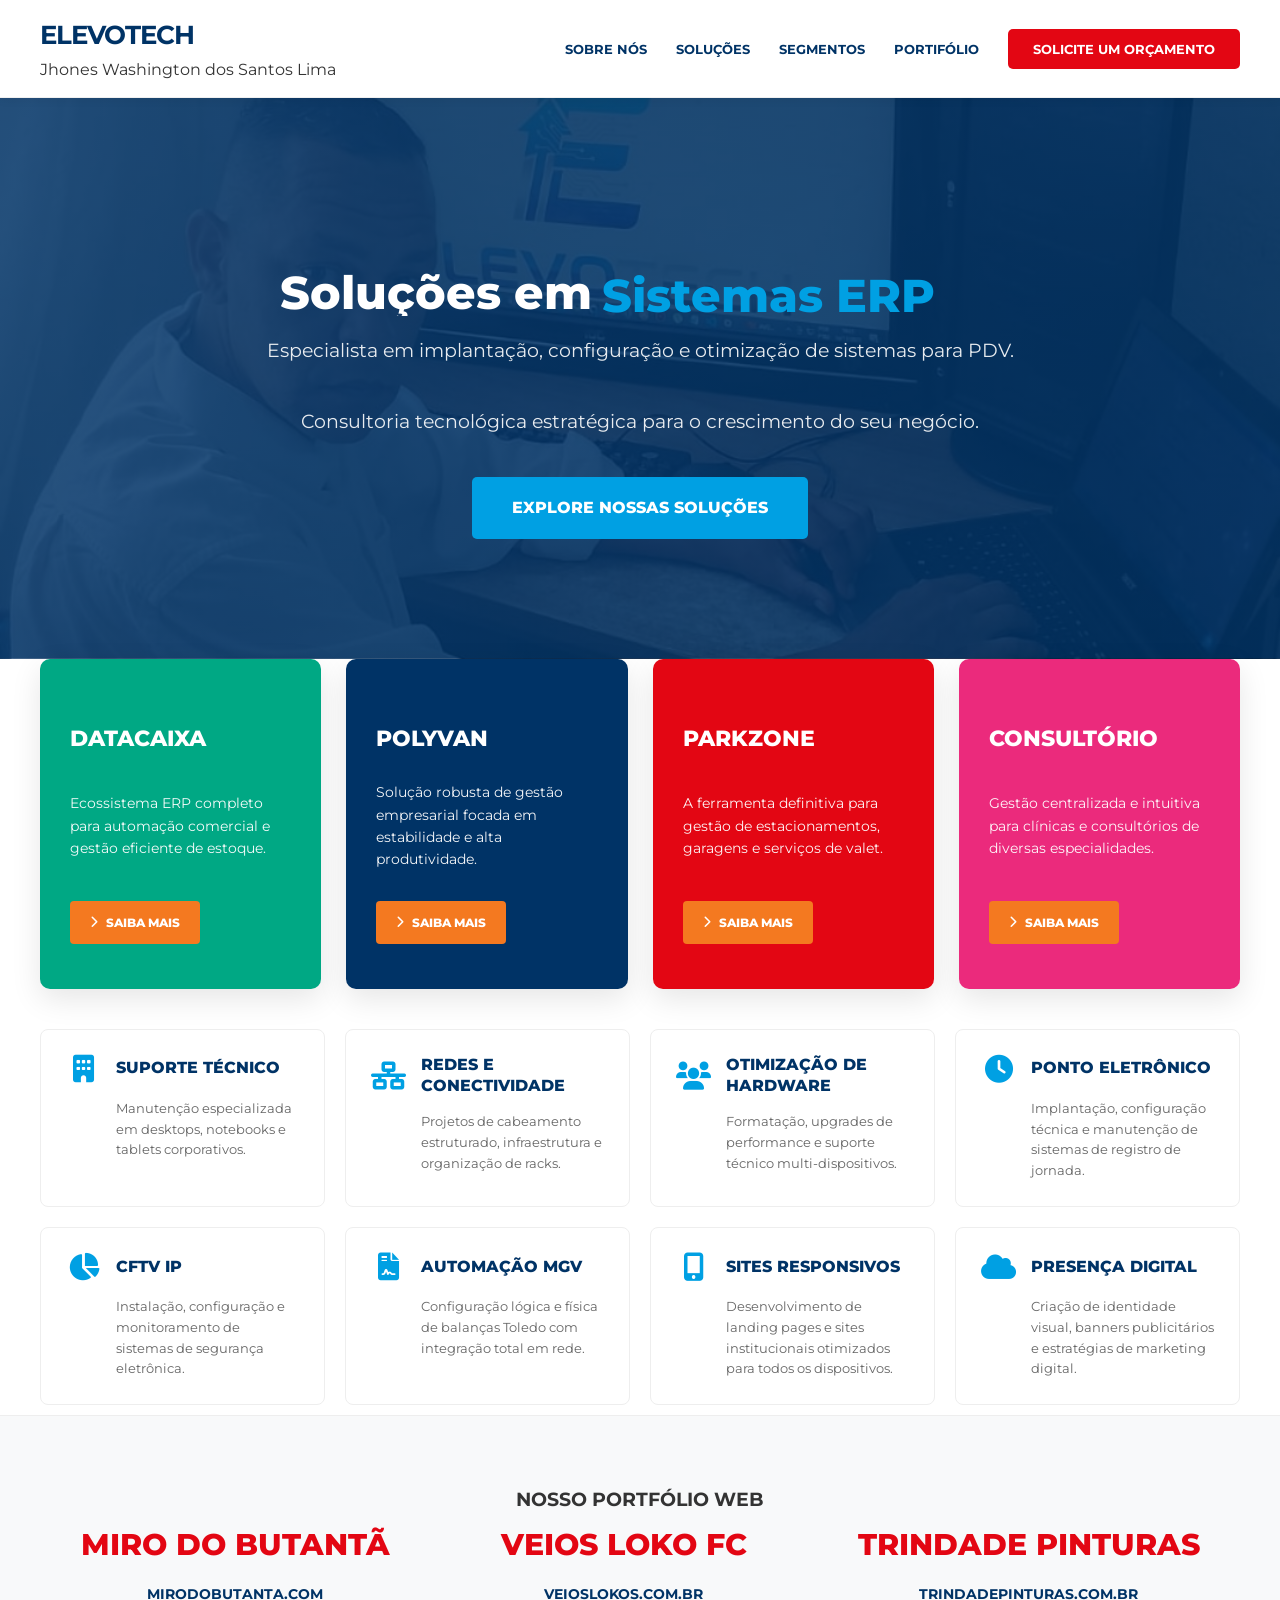
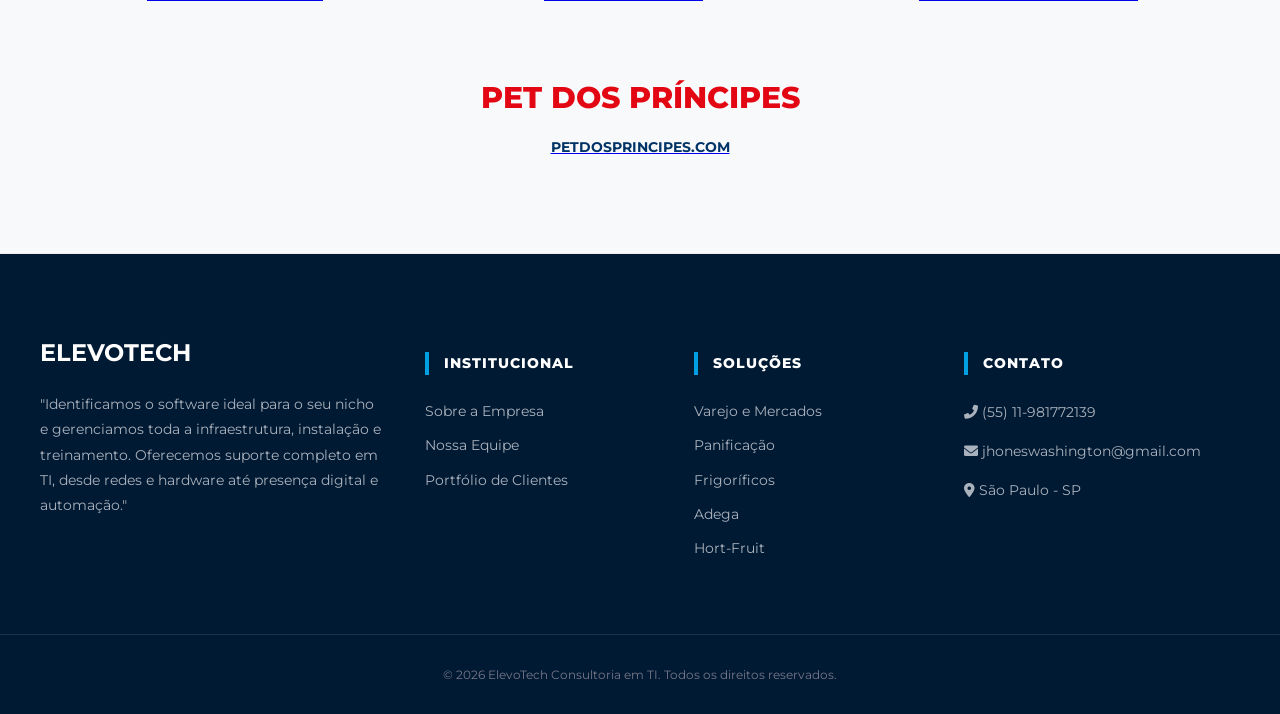
==== commit 48f6b8a8: "atualiza1 atualiza1" ====
--- a/index.html
+++ b/index.html
@@ -3,212 +3,309 @@
 <head>
     <meta charset="UTF-8">
     <meta name="viewport" content="width=device-width, initial-scale=1.0">
-    <title>ElevoTech Soluções em T.I.</title>
-    <link rel="stylesheet" href="style.css">
+    <title>ElevoTech - Consultoria Especializada e Infraestrutura de TI</title>
+    <link rel="icon" type="image/webp" href="./iconi.webp"> 
+
     <link rel="stylesheet" href="https://cdnjs.cloudflare.com/ajax/libs/font-awesome/6.0.0-beta3/css/all.min.css">
+    
+    <link rel="stylesheet" href="https://cdnjs.cloudflare.com/ajax/libs/font-awesome/6.0.0-beta3/css/all.min.css">
+    <link href="https://fonts.googleapis.com/css2?family=Montserrat:wght@400;700;800&display=swap" rel="stylesheet">
+    <style>
+        :root {
+            --azul-system: #003366;
+            --azul-claro: #00a0e3;
+            --vermelho-system: #e30613;
+            --rosa-system: #eb2a7c;
+            --verde-system: #00a884;
+            --laranja-btn: #f47920;
+            --cinza-fundo: #f8f9fa;
+        }
+
+        body { font-family: 'Montserrat', sans-serif; margin: 0; padding: 0; color: #333; line-height: 1.6; background-color: #fff; }
+        .container { max-width: 1200px; margin: 0 auto; padding: 0 20px; }
+        
+        /* HEADER & NAV */
+        header { background: #fff; padding: 15px 0; border-bottom: 1px solid #f0f0f0; position: sticky; top: 0; z-index: 1000; box-shadow: 0 2px 10px rgba(0,0,0,0.05); }
+        .nav-bar { display: flex; justify-content: space-between; align-items: center; }
+        .logo strong { color: var(--azul-system); font-size: 26px; letter-spacing: -1px; }
+        .nav-links a { text-decoration: none; color: var(--azul-system); font-weight: 700; margin-left: 25px; font-size: 13px; text-transform: uppercase; transition: 0.3s; }
+        .nav-links a:hover { color: var(--azul-claro); }
+        .btn-proposta { background: var(--vermelho-system); color: #fff !important; padding: 12px 25px; border-radius: 5px; }
+        .btn-proposta:hover { background: #b3050f; }
+
+        /* HERO SECTION COM ANIMAÇÃO NO H1 */
+        .hero { background: linear-gradient(rgba(0,51,102,0.85), rgba(0,51,102,0.85)), url('./foto.jpeg'); background-size: cover; background-position: center; color: #fff; padding: 120px 0; text-align: center; }
+        
+        .hero h1 { 
+            font-size: 46px; 
+            font-weight: 800; 
+            margin-bottom: 20px; 
+            display: flex;
+            justify-content: center;
+            align-items: center;
+            flex-wrap: wrap;
+            gap: 10px;
+            height: 60px; /* Mantém a altura fixa para não empurrar o texto de baixo */
+            overflow: hidden; /* Esconde as palavras que não estão na vez */
+        }
+
+        /* Container das palavras que trocam */
+        .txt-rotate {
+            display: inline-block;
+            position: relative;
+            color: var(--azul-claro);
+            height: 55px;
+            overflow: hidden;
+        }
+
+        .txt-rotate ul {
+            list-style: none;
+            padding: 0;
+            margin: 0;
+            animation: rotateText 10s infinite; /* Tempo total do ciclo */
+        }
+
+        .txt-rotate ul li {
+            height: 60px;
+            display: flex;
+            align-items: center;
+        }
+
+        /* Animação que sobe os nomes */
+        @keyframes rotateText {
+            0%, 20% { transform: translateY(0); }        /* Sistemas ERP */
+            25%, 45% { transform: translateY(-60px); }   /* Suporte Técnico */
+            50%, 70% { transform: translateY(-120px); }  /* Websites */
+            75%, 95% { transform: translateY(-180px); }  /* Infraestrutura */
+            100% { transform: translateY(0); }           /* Volta ao início */
+        }
+
+        .hero p { font-size: 19px; max-width: 850px; margin: 0 auto 40px; opacity: 0.9; }
+        .btn-blue { background: var(--azul-claro); color: #fff; padding: 18px 40px; border-radius: 5px; text-decoration: none; font-weight: 800; text-transform: uppercase; transition: 0.3s; display: inline-block; }
+        .btn-blue:hover { background: #0088c2; transform: translateY(-2px); }
+
+        /* SEÇÃO DE SOLUÇÕES (TAG VERDE) */
+        .section-header-tag { margin: 80px 0 40px; }
+        .header-tag { background-color: #00e5bc; color: #1a1a1a; font-weight: 800; padding: 12px 20px; border-radius: 4px; display: inline-block; font-size: 16px; text-transform: uppercase; }
+
+        /* GRADE PRINCIPAL DE 4 CARDS COLORIDOS */
+        .grid-main-cards { display: grid; grid-template-columns: repeat(auto-fit, minmax(260px, 1fr)); gap: 25px; margin-bottom: 40px; }
+        .main-card { color: #fff; padding: 45px 30px; border-radius: 10px; transition: 0.4s; box-shadow: 0 10px 30px rgba(0,0,0,0.1); display: flex; flex-direction: column; justify-content: space-between; }
+        .main-card:hover { transform: translateY(-10px); box-shadow: 0 20px 40px rgba(0,0,0,0.2); }
+        .main-card h3 { font-size: 22px; font-weight: 800; margin-bottom: 15px; line-height: 1.2; }
+        .main-card p { font-size: 14px; margin-bottom: 30px; opacity: 0.95; }
+        
+        .card-green { background-color: var(--verde-system); }
+        .card-blue { background-color: var(--azul-system); }
+        .card-red { background-color: var(--vermelho-system); }
+        .card-pink { background-color: var(--rosa-system); }
+
+        .btn-card { background-color: var(--laranja-btn); color: #fff; padding: 12px 20px; text-decoration: none; font-weight: 800; border-radius: 4px; font-size: 12px; text-transform: uppercase; display: inline-flex; align-items: center; align-self: flex-start; transition: 0.3s; }
+        .btn-card i { margin-right: 8px; }
+        .btn-card:hover { background-color: #d66516; }
+
+        /* GRADE SECUNDÁRIA DE 12 ÍCONES */
+        .grid-secondary-icons { display: grid; grid-template-columns: repeat(auto-fit, minmax(280px, 1fr)); gap: 20px; margin-bottom: 80px; }
+        .icon-card { background: #fff; border: 1px solid #eee; padding: 25px; border-radius: 8px; transition: 0.3s; display: flex; flex-direction: column; }
+        .icon-card:hover { border-color: var(--azul-claro); box-shadow: 0 5px 15px rgba(0,0,0,0.05); }
+        .icon-card-header { display: flex; align-items: center; gap: 15px; margin-bottom: 10px; }
+        .icon-card-header i { font-size: 28px; color: var(--azul-claro); width: 35px; text-align: center; }
+        .icon-card h4 { font-size: 16px; color: var(--azul-system); margin: 0; font-weight: 800; line-height: 1.3; }
+        .icon-card p { font-size: 13px; color: #666; margin: 5px 0 0 50px; }
+
+        /* STATS SECTION */
+        .stats { background: var(--cinza-fundo); padding: 80px 0; text-align: center; border-top: 1px solid #eee; border-bottom: 1px solid #eee; }
+        .grid-stats { display: flex; justify-content: space-around; flex-wrap: wrap; gap: 30px; }
+        .stat-item h2 { font-size: 48px; color: var(--vermelho-system); margin-bottom: 5px; font-weight: 800; }
+        .stat-item p { font-weight: 700; color: var(--azul-system); text-transform: uppercase; font-size: 14px; }
+
+        /* FOOTER */
+        footer { background: #001a33; color: #fff; padding: 80px 0 30px; font-size: 14px; }
+        .footer-grid { display: grid; grid-template-columns: 1.5fr 1fr 1fr 1.2fr; gap: 40px; }
+        .footer-col h4 { border-left: 4px solid var(--azul-claro); padding-left: 15px; margin-bottom: 25px; text-transform: uppercase; font-weight: 800; letter-spacing: 1px; }
+        .footer-col ul { list-style: none; padding: 0; }
+        .footer-col ul li { margin-bottom: 12px; }
+        .footer-col a { color: #aab2bd; text-decoration: none; transition: 0.3s; }
+        .footer-col a:hover { color: #fff; padding-left: 5px; }
+        .footer-col p { color: #aab2bd; line-height: 1.8; margin-bottom: 10px; }
+        .copyright { text-align: center; margin-top: 60px; border-top: 1px solid rgba(255,255,255,0.1); padding-top: 30px; color: #778; font-size: 12px; }
+
+        @media (max-width: 768px) {
+            .nav-links { display: none; }
+            .hero h1 { font-size: 18px; height: 30px; }
+            .hero h1 .txt-rotate { height: 30px; }
+            .hero h1 .txt-rotate ul li { height: 30px; }
+            @keyframes rotateText {
+                0%, 20% { transform: translateY(0); }
+                25%, 45% { transform: translateY(-30px); }
+                50%, 70% { transform: translateY(-60px); }
+                75%, 95% { transform: translateY(-90px); }
+                100%, 120% { transform: translateY(-120px); }
+                100% { transform: translateY(0); }
+            }
+            .hero p { font-size: 12px; }
+            .footer-grid { grid-template-columns: 1fr; }
+        }
+    </style>
 </head>
 <body>
-    <div id="promo-popup" class="popup-overlay">
-        <div class="popup-content">
-            <span class="close-popup-btn">&times;</span>
-            <div class="popup-image-container">
-                <img src="./IMAGENS/imgpropaganda.png" alt="imagem com rach organizado, camera e roteador wiffi na parede e na mesa um notebook e uma tela e uma placa mãe e um hub branco">
-            </div>
-            <div class="popup-text-container">
-                <h2>Eleve a Performance do Seu Negócio com a ElevoTech!</h2>
-                <p>
-                    <strong> Seus sistemas travam? </strong><strong>Seu Wi-Fi falha?</strong><strong> Sua loja para por problemas de T.I.?</strong> <br>
-                    Chega de dores de cabeça! A ElevoTech Soluções em T.I. é a sua parceira ideal para garantir que a tecnologia do seu negócio funcione sem interrupções, do balcão ao servidor.
-                </p>
-                <p>
-                    <strong> Nossos Serviços Completos para a sua Empresa</strong> <br> <br>
-                    💻<strong> Manutenção Essencial: </strong> <br>
-                    Seja seu microcomputador que trava, o notebook que não liga ou o PDV que insiste em falhar, nossa equipe especializada garante reparos rápidos e eficientes para que sua operação não pare.<br>
-                    <br>
-                    <strong>🌐 Conectividade Sem Falhas:</strong> <br>
-                    Cansado de problemas de conexão? Oferecemos instalação e configuração de redes de alto desempenho, otimização de Wi-Fi para cobertura total e cabeamento estruturado que organiza e impulsiona sua infraestrutura. Tenha uma rede robusta e confiável! <br><br>
-                    <strong>🛠️ Soluções Completas para Lojas e Comércios:</strong><br>
-                    Resolvemos seus problemas de T.I., tanto de sistemas quanto de hardware. Desde a configuração de softwares essenciais até a troca de componentes, deixamos sua loja pronta para vender mais e melhor. <br> <br>
-                    <strong>👁️ Segurança e Controle Total:</strong> <br>
-                    Proteja seu patrimônio e monitore sua operação com nossas soluções de instalação e manutenção de câmeras de vigilância. Tenha paz de espírito sabendo que seu negócio está seguro. <br> <br>
-                    <strong>Organização e Eficiência:</strong>
-                    Sua infraestrutura merece o melhor. Realizamos a instalação, organização e manutenção de racks, garantindo um ambiente de T.I. otimizado, seguro e com fácil acesso para futuras expansões.
-                <div class="popup-buttons">
-                    <button id="close-popup" class="close-popup-btn">FECHAR</button>
-                    
-                                       
-                </div>
-            </div>
-        </div>
-    </div>
-    <header class="main-header">
-        <div class="header-image-container">
-            <img src="./IMAGENS/IMGHEADER.png" alt="Imagem do Header" class="header-image">
-        </div>
-        <div class="name-carousel-container">
-            <div class="name-carousel" id="name-carousel">
-                <span class="name name-1">PADARIA</span>
-                <span class="name name-2">MERCADO</span>
-                <span class="name name-3">AÇOUGUE</span>
-                <span class="name name-4">CONSULTÓRIO</span>
-                <span class="name name-5">HORT-FRUIT</span>
-                <span class="name name-6">RESTAURANTE</span>
-                <span class="name name-7">PIZZARIA</span>
-                <span class="name name-8">UTILIDADES</span>
-                <span class="name name-9">ADEGA</span>
-                <span class="name name-10">LAVA-RAPIDO</span>
-                <span class="name name-1">ESCRITÓRIO</span>
-            </div>
-        </div>
-    </header>
-    <main>
-        <section class="content-section">
-            <div class="content-item">
-                <div class="text-container">
-                    <h2>Soluções Completas de T.I para sua Empresa, do software à manutenção, sua empresa em ascensão.</h2>
-                    <p>
-                        Na ElevoTech, nossa missão é impulsionar o seu negócio
-                        com tecnologia inteligente. Fornecemos softwares de ERP
-                        para otimizar a gestão de vendas, estoque e fluxo de caixa
-                        de pequenas e médias empresas, enquanto garantimos o
-                        funcionamento perfeito de toda a sua infraestrutura de
-                        T.I, de computadores e redes a PDVs e impressoras.
-                        Nossa solução é a união perfeita entre gestão e suporte
-                        técnico, para que você possa focar no que realmente importa
-                        o crescimento da sua empresa.
-                    </p>
-                </div>
-            </div>
-        </section>
-        ---
-        <section class="content-section">
-            <div class="content-item">
-                <div class="image-container">
-                    <iframe width="560" height="315" src="https://www.youtube.com/embed/U4zQUEH_r2o?si=iuAbSWMHWMXY96al" title="YouTube video player" frameborder="0" allow="accelerometer; autoplay; clipboard-write; encrypted-media; gyroscope; picture-in-picture; web-share" referrerpolicy="strict-origin-when-cross-origin" allowfullscreen></iframe>
-                </div>
-                <div class="text-container">
-                    <h2>Apresentação Software Consultório Médico</h2>
-                    <p>
-                        A tecnologia está transformando a forma como os consultórios médicos operam. O Sistema Consultório é a solução completa para otimizar a sua clínica, oferecendo uma experiência de gestão moderna e eficiente. Com uma interface intuitiva e visualmente organizada por módulos, o sistema foi projetado para colocar a tecnologia a serviço do seu tempo e da saúde dos seus pacientes.
-                        <br><br>
-                        Prontuário Eletrônico <br>
-                        Armazene o histórico completo de cada paciente de forma segura e acessível. <br><br>
-                        Agenda Inteligente<br>
-                        Gerencie seus horários com facilidade. Agende, reagende e cancele consultas com poucos cliques. <br><br>
-                        Gestão Financeira e Faturamento <br>
-                        Controle as finanças do seu consultório de maneira eficiente. Registre receitas e despesas, emita recibos e relatórios de faturamento.<br><br>
-                        Prescrições Eletrônicas <br>
-                        Crie receitas médicas digitalmente.<br><br>
-                        Módulo de Relatórios<br>
-                        Obtenha uma visão completa da saúde financeira e operacional do seu consultório.
-                    </p>
-                    <div class="button-container">
-                       <a hrehttps://www.youtube.com/watch?v=U4zQUEH_r2o"> <button type="button" id="BOTAOO">INSTALAÇÃO</button></a>
-                        <a hre./SISTEMAS/instalar.ex" download class="download-btn">
-                            <i class="fas fa-download"></i> R$ 300,00
-                        </a>
-                    </div>
-                </div>
-            </div>
-        </section>
-        ---
-        <section class="content-section">
-            <div class="content-item">
-                <div class="image-container">
-                    <iframe width="560" height="315" src="https://www.youtube.com/embed/ScwghXg5knQ?si=6EAsPTCrpMuXxkhh" title="YouTube video player" frameborder="0" allow="accelerometer; autoplay; clipboard-write; encrypted-media; gyroscope; picture-in-picture; web-share" referrerpolicy="strict-origin-when-cross-origin" allowfullscreen></iframe>
-                    <iframe width="560" height="315" src="https://www.youtube.com/embed/Eo5Bhpyuu_I?si=4RZtxXPe1hQN7JZu" title="YouTube video player" frameborder="0" allow="accelerometer; autoplay; clipboard-write; encrypted-media; gyroscope; picture-in-picture; web-share" referrerpolicy="strict-origin-when-cross-origin" allowfullscreen></iframe>
-                    <iframe width="560" height="315" src="https://www.youtube.com/embed/Eu--_t-071M?si=kxWUWHfdgJf6Zfgh" title="YouTube video player" frameborder="0" allow="accelerometer; autoplay; clipboard-write; encrypted-media; gyroscope; picture-in-picture; web-share" referrerpolicy="strict-origin-when-cross-origin" allowfullscreen></iframe>              
-                </div>
-                <div class="text-container">
-                    <h2>Apresentação Sistema Frente de Caixa</h2>
-                    <p>
-                        Sistema de gestão de vendas e caixa feito para otimizar o dia a dia de empresas de pequeno e médio porte. <br>
-                        Funcionalidades Principais <br>
-                        Ponto de Venda (PDV) Intuitivo: Agiliza o processo de vendas com uma interface simples, ideal para lojas, lanchonetes e outros comércios. Permite registrar vendas, emitir comprovantes e controlar o caixa com rapidez. <br> <br>
-                        Controle de Estoque: <br>
-                        Relatórios e Análises <br>
-                        Cadastro de Clientes e Fornecedores <br>
-                        Integração Fiscal <br> <br>
-                        Vantagens de Ter o DataCaixa <br>
-                        Eficiência Operacional: Automatize tarefas manuais e repetitivas. <br> <br>
-                        Controle Financeiro Total <br>
-                        Tenha uma visão clara de todas as entradas e saídas de dinheiro. <br> <br>
-                        Tomada de Decisão Estratégica: <br> Os relatórios detalhados fornecem insights valiosos sobre o seu negócio. <br> <br>
-                        Segurança de Dados <br>
-                        Melhora a Experiência do Cliente <br>
-                        O sistema é mais do que um simples sistema de caixa, é uma ferramenta poderosa para profissionalizar a gestão do seu negócio, garantindo mais controle, eficiência e lucratividade.
-                    </p>
-                    <div class="button-container">
-                        <a hrefhttps://youtu.be/-rjyD4Wj4KQ> <button type="button" id="BOTAOO">INSTALAÇÃO</button></a>
-                        <a href./SISTEMAS/setup_datacaixa 2015.11.23.ex download class="download-btn">
-                            <i class="fas fa-download"></i> R$ 300,00
-                        </a>
-                    </div>
-                </div>
-            </div>
-        </section>
-        ---
-        <section class="content-section">
-            <div class="content-item">
-                <div class="image-container">
-                   <iframe width="560" height="315" src="https://www.youtube.com/embed/WTyWB4xzaPY?si=Ofkvpx74ZueM-LVR" title="YouTube video player" frameborder="0" allow="accelerometer; autoplay; clipboard-write; encrypted-media; gyroscope; picture-in-picture; web-share" referrerpolicy="strict-origin-when-cross-origin" allowfullscreen></iframe>
-                </div>
-                <div class="text-container">
-                    <h2>Apresentação Sistema para Estacionamento</h2>
-                    <p>
-                        O sistema é a solução completa e integrada para a gestão do seu estacionamento,
-                        otimizando o fluxo de veículos e as operações financeiras.<BR><BR>
-                        Controle de Acesso Automatizado<BR>
-                        Gerencia a entrada e saída por tickets,
-                        cartões de proximidade ou leitura de placas, com cancelas integradas para agilidade.
-                        <BR><BR>
-                        Gestão de Vagas<BR> Monitora a ocupação em tempo real.<BR><BR>
-                        Ponto de Venda (PDV): <BR>Calcula automaticamente o valor.<BR><BR>
-                        Gestão de Clientes: <BR>Permite o controle de mensalistas e a criação de convênios.<BR><BR>
-                        Relatórios:<BR> Oferece dados detalhados sobre faturamento, essenciais para a gestão.<BR><BR>
-                        Vantagens Principais:<BR><BR>
-                        Aumento da Receita:<BR>
-                        Eficiência Operacional<BR>
-                        Melhora na Experiência<BR>
-                        Decisões Inteligentes<BR></p>
-                    <div class="button-container">
-                        <a ="https://youtu.be/WTyWB4xzaPY/"> <button type="button" id="BOTAOO">INSTALAÇÃO</button></a>
-                        <a ="./SISTEMAS/ParkZone.ex" download class="download-btn">
-                            <i class="fas fa-download"></i> R$ 300,00
-                        </a>
-                    </div>
-                </div>
-            </div>
-        </section>
-    </main>
-    <footer>
-        <div class="footer-content">
-            <p>
-                Entre em contato: <BR>
-                <a href="tel:+5511981772139" aria-label="Telefone">11 98177-2139</a>
-                <a href="https://wa.me/5511981772139" target="_blank" aria-label="WhatsApp">
-                    <i class="fab fa-whatsapp"></i>
-                </a>
-            </p>
-        </div>
-    </footer>
-    <button class="chat-toggle-button" id="chat-toggle-button">
-        <i class="fab fa-whatsapp"></i>
-    </button>
-    <div class="chat-popup" id="chat-popup">
-        <form class="chat-form" id="chat-form">
-            <div class="chat-header">
-                Chat com WhatsApp
-                <button type="button" class="close-chat-btn" id="close-chat-btn">&times;</button>
-            </div>
-            <div class="chat-body">
-                <textarea id="chat-message" placeholder="Digite sua mensagem..." rows="4"></textarea>
-            </div>
-           <button class="chat-toggle-button" id="chat-toggle-button">
-        <i class="fab fa-whatsapp"></i>
-    </button>
-        </form>
-    </div>
-    <script src="script.js"></script>
+
+<header>
+    <div class="container nav-bar">
+        <div class="logo">
+            <strong>ELEVOTECH</strong>
+            <p style="margin: 0 0 0 ;">Jhones Washington dos Santos Lima</p>
+        </div>
+        <nav class="nav-links">
+            <a href="#sobreN">Sobre Nós</a>
+            <a href="#soluçoes">Soluções</a>
+            <a href="#Segmentos">Segmentos</a>
+            <a href="#Portifólio">Portifólio</a>
+            <a href="https://wa.me/11981772139?text=Olá,%20gostaria%20de%20um%20orçamento%20da%20ElevoTech" class="btn-proposta">Solicite um Orçamento</a>
+        </nav>
+    </div>
+</header>
+
+<section class="hero">
+    <div class="container">
+        <h1>
+            Soluções em  
+            <div class="txt-rotate">
+                <ul>
+                    <li>Sistemas ERP</li>
+                    <li>Suporte Técnico</li>
+                    <li>Web Design</li>
+                    <li>Infra de Redes</li>
+                    <li>Infra CFTV</li>
+                </ul>
+            </div>
+        </h1>
+        <p>Especialista em implantação, configuração e otimização de sistemas para PDV.</p>
+        <p>Consultoria tecnológica estratégica para o crescimento do seu negócio.</p>
+        <a href="#" class="btn-blue">Explore Nossas Soluções</a>
+    </div>
+</section>
+
+<div id="Segmentos" class="container">
+    <div class="grid-main-cards">
+        <div class="main-card card-green">
+            <h3>DATACAIXA</h3>
+            <p>Ecossistema ERP completo para automação comercial e gestão eficiente de estoque.</p>
+            <a href="./DATACAIXA/index.html" class="btn-card"><i class="fas fa-chevron-right"></i>Saiba Mais</a>
+        </div>
+
+        <div class="main-card card-blue">
+            <h3>POLYVAN</h3>
+            <p>Solução robusta de gestão empresarial focada em estabilidade e alta produtividade.</p>
+            <a href="./DATACAIXA/polyvan/index.html" class="btn-card"><i class="fas fa-chevron-right"></i>Saiba Mais</a>
+        </div>
+        <div class="main-card card-red">
+            <h3>PARKZONE</h3>
+            <p>A ferramenta definitiva para gestão de estacionamentos, garagens e serviços de valet.</p>
+            <a href="./PARKZONE/index.html" class="btn-card"><i class="fas fa-chevron-right"></i>Saiba Mais</a>
+        </div>
+        <div class="main-card card-pink">
+            <h3>CONSULTÓRIO</h3>
+            <p>Gestão centralizada e intuitiva para clínicas e consultórios de diversas especialidades.</p>
+            <a href="./DATACAIXA/CONSULTORIO/INDEX.HTML" class="btn-card"><i class="fas fa-chevron-right"></i>Saiba Mais</a>
+        </div>
+    </div>
+
+    <div id="soluçoes" class="grid-secondary-icons">
+        <div class="icon-card">
+            <div class="icon-card-header"><i class="fas fa-building"></i><h4>SUPORTE TÉCNICO</h4></div>
+            <p>Manutenção especializada em desktops, notebooks e tablets corporativos.</p>
+        </div>
+        <div class="icon-card">
+            <div class="icon-card-header"><i class="fas fa-network-wired"></i><h4>REDES E CONECTIVIDADE</h4></div>
+            <p>Projetos de cabeamento estruturado, infraestrutura e organização de racks.</p>
+        </div>
+        <div class="icon-card">
+            <div class="icon-card-header"><i class="fas fa-users"></i><h4>OTIMIZAÇÃO DE HARDWARE</h4></div>
+            <p>Formatação, upgrades de performance e suporte técnico multi-dispositivos.</p>
+        </div>
+        <div class="icon-card">
+            <div class="icon-card-header"><i class="fas fa-clock"></i><h4>PONTO ELETRÔNICO</h4></div>
+            <p>Implantação, configuração técnica e manutenção de sistemas de registro de jornada.</p>
+        </div>
+        <div class="icon-card">
+            <div class="icon-card-header"><i class="fas fa-chart-pie"></i><h4>CFTV IP</h4></div>
+            <p>Instalação, configuração e monitoramento de sistemas de segurança eletrônica.</p>
+        </div>
+        <div class="icon-card">
+            <div class="icon-card-header"><i class="fas fa-file-contract"></i><h4>AUTOMAÇÃO MGV</h4></div>
+            <p>Configuração lógica e física de balanças Toledo com integração total em rede.</p>
+        </div>
+        <div class="icon-card">
+            <div class="icon-card-header"><i class="fas fa-mobile-alt"></i><h4>SITES RESPONSIVOS</h4></div>
+            <p>Desenvolvimento de landing pages e sites institucionais otimizados para todos os dispositivos.</p>
+        </div>
+        <div class="icon-card">
+            <div class="icon-card-header"><i class="fas fa-cloud"></i><h4>PRESENÇA DIGITAL</h4></div>
+            <p>Criação de identidade visual, banners publicitários e estratégias de marketing digital.</p>
+        </div>
+    </div>
+</div>
+
+<h3 id="Portifólio" style="margin-bottom: -100px; text-align: center;">NOSSO PORTFÓLIO WEB</h3>
+<section class="stats" >
+    <div class="container">
+        <div class="grid-stats">
+            <div class="stat-item" >
+                <h2 style="font-size: 30px;">MIRO DO BUTANTÃ</h2>
+             <a href="http://mirodobutanta.com"><p>mirodobutanta.com</p></a>
+            </div>
+            <div class="stat-item">
+                <h2 style="font-size: 30px;">VEIOS LOKO FC</h2>
+              <a href="http://veioslokos.com.br"><p>veioslokos.com.br</p></a>
+            </div>
+            <div class="stat-item">
+                <h2 style="font-size: 30px;">TRINDADE PINTURAS</h2>
+              <a href="#"> <p>trindadepinturas.com.br</p></a> 
+            </div>
+            <div class="stat-item">
+                <h2 style="font-size: 30px;">PET DOS PRÍNCIPES</h2>
+           <a href="#"><p>petdosprincipes.com</p> </a>
+            </div>
+        </div>
+    </div>
+</section>
+
+<footer>
+    <div class="container footer-grid">
+        <div id="sobreN" class="footer-col">
+            <strong style="font-size: 24px; color: #fff; display: block; margin-bottom: 20px;">ELEVOTECH</strong>
+            <p>"Identificamos o software ideal para o seu nicho e gerenciamos toda a infraestrutura, instalação 
+                e treinamento. Oferecemos suporte completo em TI, desde redes e hardware até presença digital e automação."</p>
+        </div>
+        <div class="footer-col">
+            <h4>Institucional</h4>
+            <ul>
+                <li><a href="#">Sobre a Empresa</a></li>
+                <li><a href="#">Nossa Equipe</a></li>
+                <li><a href="#">Portfólio de Clientes</a></li>
+            </ul>
+        </div>
+        <div class="footer-col">
+            <h4>Soluções</h4>
+            <ul>
+                <li><a href="#">Varejo e Mercados</a></li>
+                <li><a href="#">Panificação</a></li>
+                <li><a href="#">Frigoríficos</a></li>
+                <li><a href="#">Adega</a></li>
+                <li><a href="#">Hort-Fruit</a></li>
+            </ul>        </div>
+        <div class="footer-col">
+            <h4>Contato</h4>
+            <p><i class="fas fa-phone-alt"></i> (55) 11-981772139</p>
+            <p><i class="fas fa-envelope"></i> jhoneswashington@gmail.com</p>
+            <p><i class="fas fa-map-marker-alt"></i> São Paulo - SP</p>
+        </div>
+    </div>
+    <div class="copyright">
+        © 2026 ElevoTech Consultoria em TI. Todos os direitos reservados.
+    </div>
+</footer>
+
 </body>
 </html>
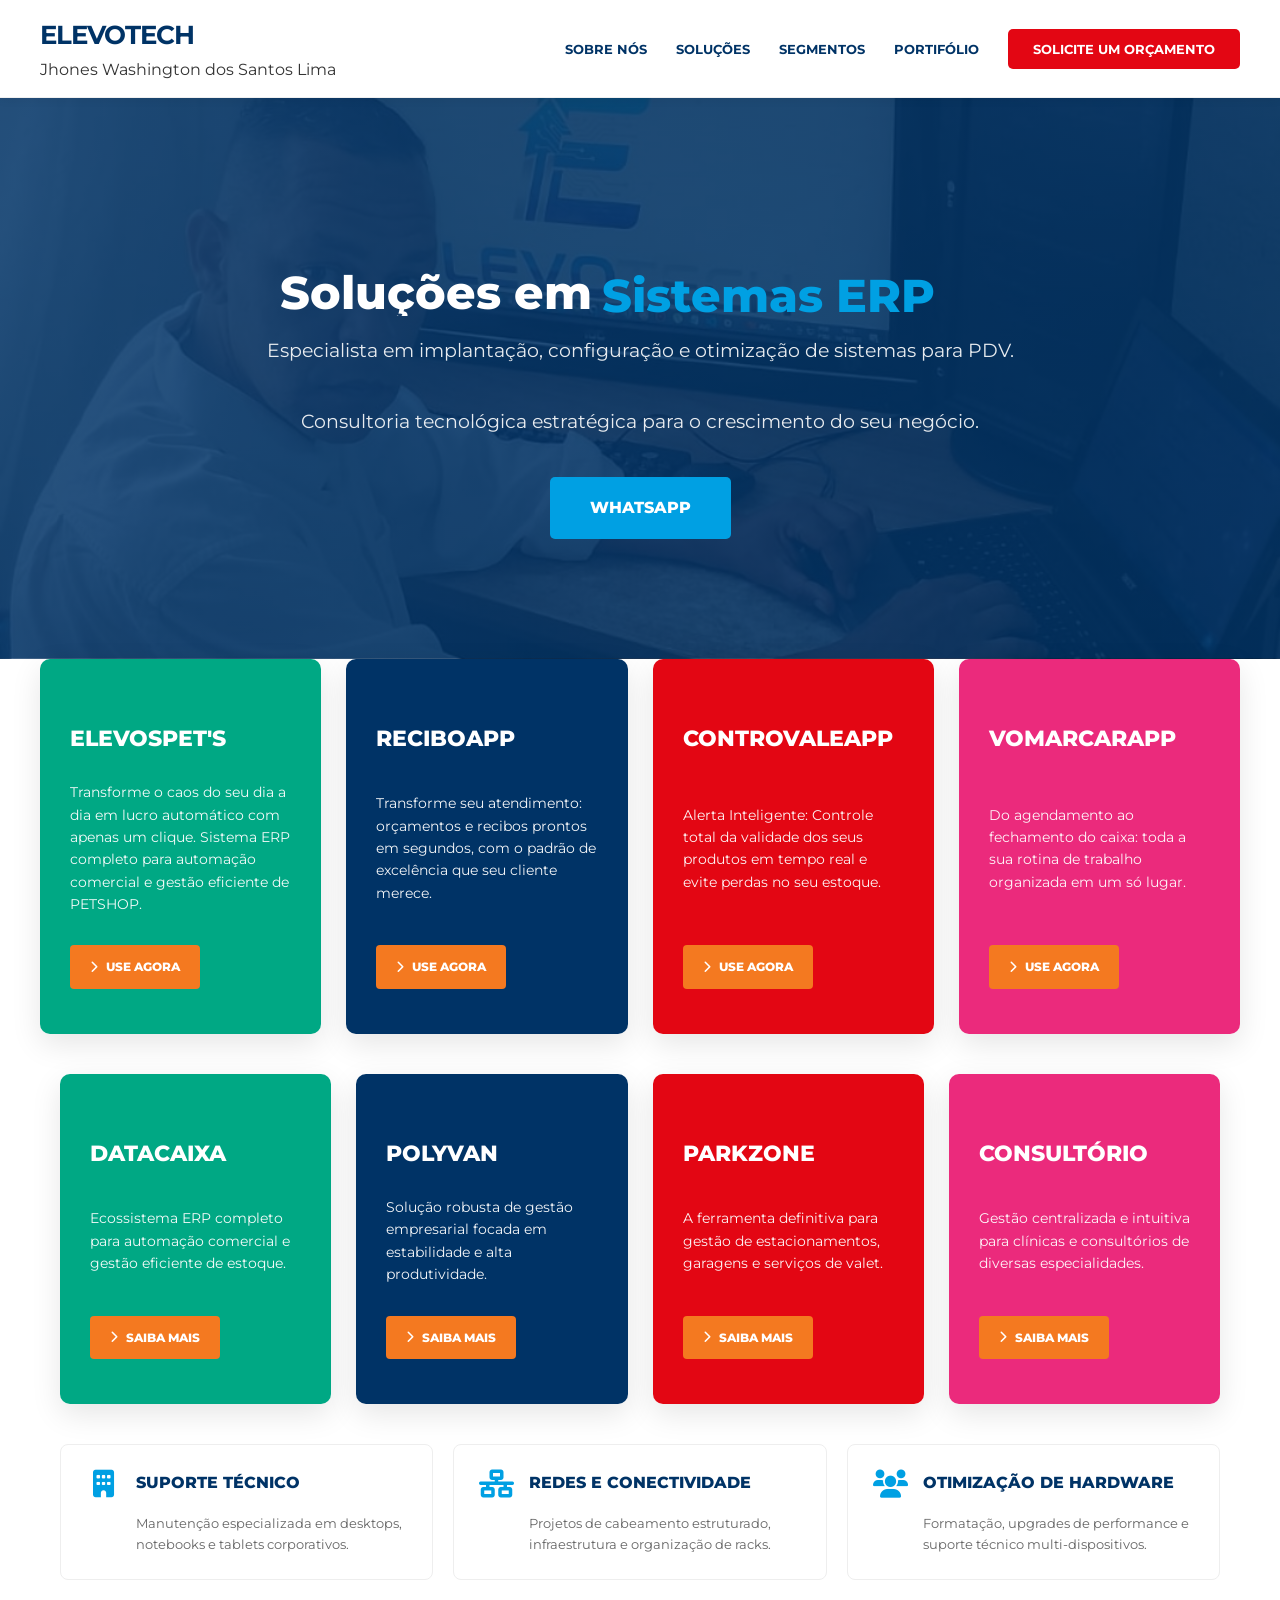
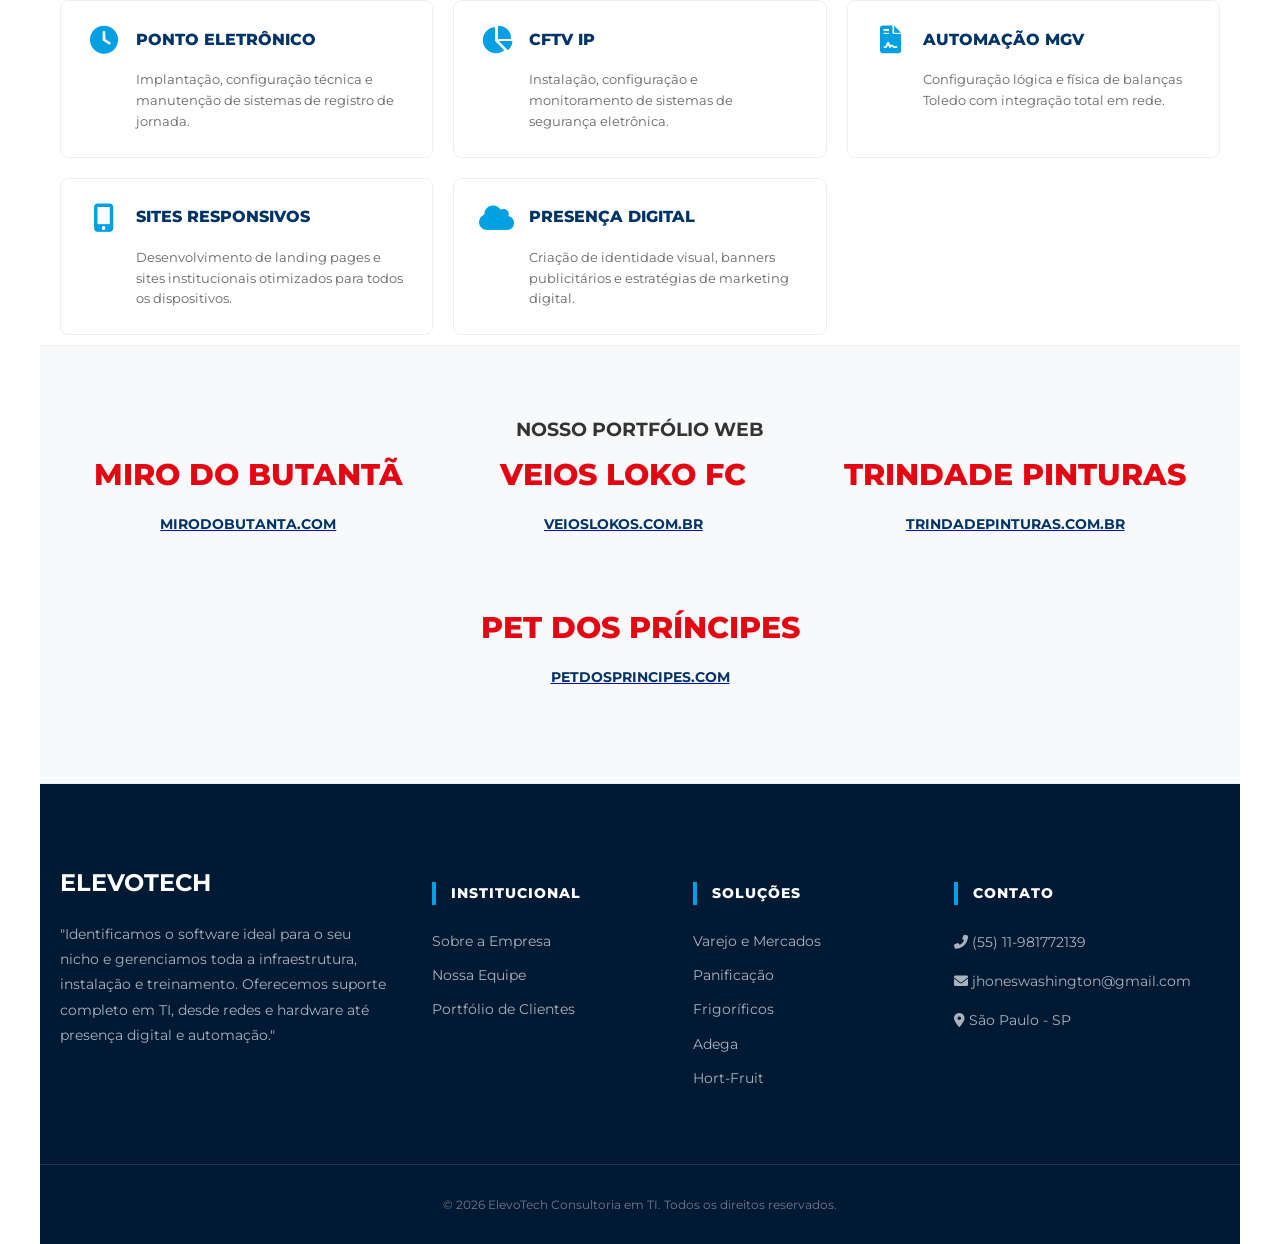
==== commit 3b6d4de4: "atua12 atua12" ====
--- a/index.html
+++ b/index.html
@@ -182,9 +182,38 @@
         </h1>
         <p>Especialista em implantação, configuração e otimização de sistemas para PDV.</p>
         <p>Consultoria tecnológica estratégica para o crescimento do seu negócio.</p>
-        <a href="#" class="btn-blue">Explore Nossas Soluções</a>
+        <a href="https://wa.me/11981772139?text=Olá,%20gostaria%20de%20um%20orçamento%20da%20ElevoTech" class="btn-blue">WHATSAPP</a>
     </div>
 </section>
+
+<div id="Segmentos" class="container">
+
+    
+
+    <div class="grid-main-cards">
+        <div class="main-card card-green">
+            <h3>ELEVOSPET'S</h3>
+            <p>Transforme o caos do seu dia a dia em lucro automático com apenas um clique. Sistema ERP completo para automação comercial e gestão eficiente de PETSHOP.</p>
+            <a href="./Prospet's.html" class="btn-card"><i class="fas fa-chevron-right"></i>USE AGORA</a>
+        </div>
+
+        <div class="main-card card-blue">
+            <h3>RECIBOAPP</h3>
+            <p>Transforme seu atendimento: orçamentos e recibos prontos em segundos, com o padrão de excelência que seu cliente merece.</p>
+            <a href="./ReciboApp.html" class="btn-card"><i class="fas fa-chevron-right"></i>USE AGORA</a>
+        </div>
+        <div class="main-card card-red">
+            <h3>CONTROVALEAPP</h3>
+            <p>Alerta Inteligente: Controle total da validade dos seus produtos em tempo real e evite perdas no seu estoque.</p>
+            <a href="./ControValiApp.html" class="btn-card"><i class="fas fa-chevron-right"></i>USE AGORA</a>
+        </div>
+      <div class="main-card card-pink">
+            <h3>VOMARCARAPP</h3>
+            <p>Do agendamento ao fechamento do caixa: toda a sua rotina de trabalho organizada em um só lugar.</p>
+            <a href="./VoMarcarApp.html" class="btn-card"><i class="fas fa-chevron-right"></i>USE AGORA</a>
+        </div>
+
+    </div>
 
 <div id="Segmentos" class="container">
     <div class="grid-main-cards">
